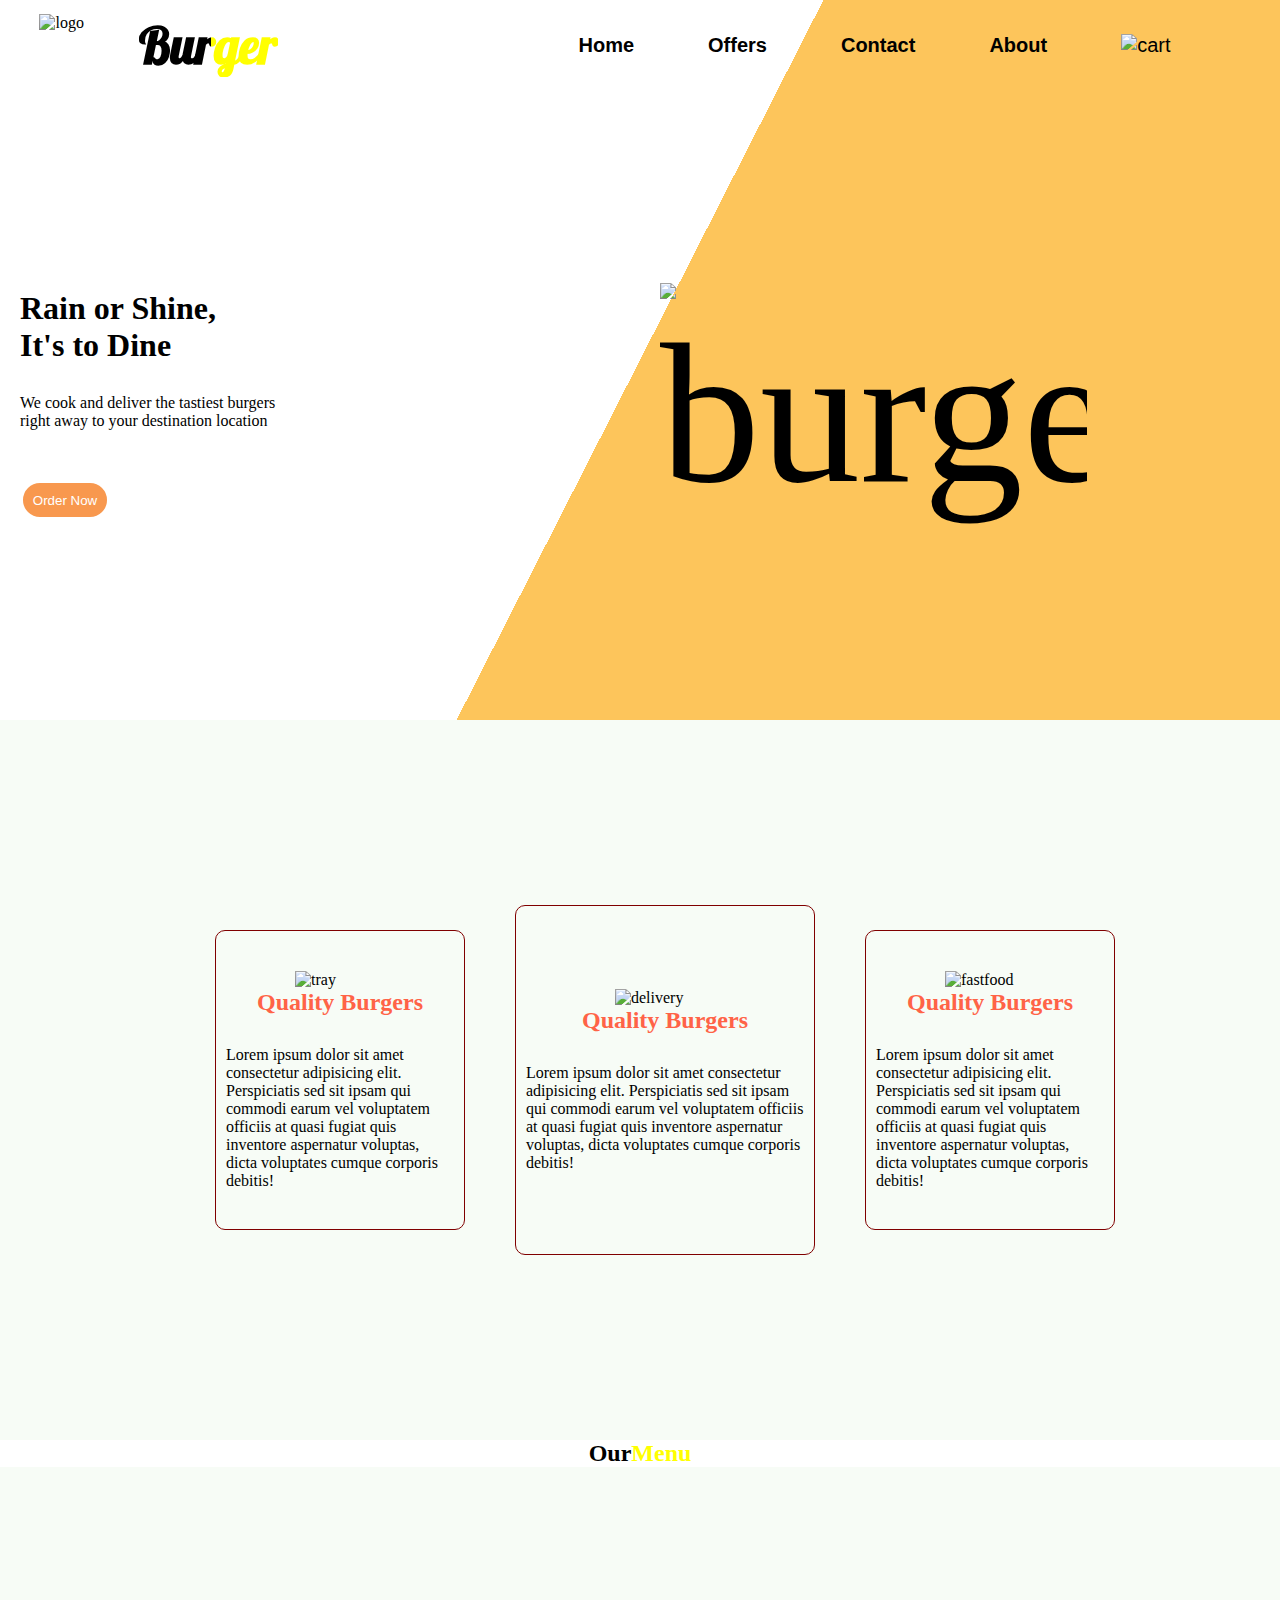
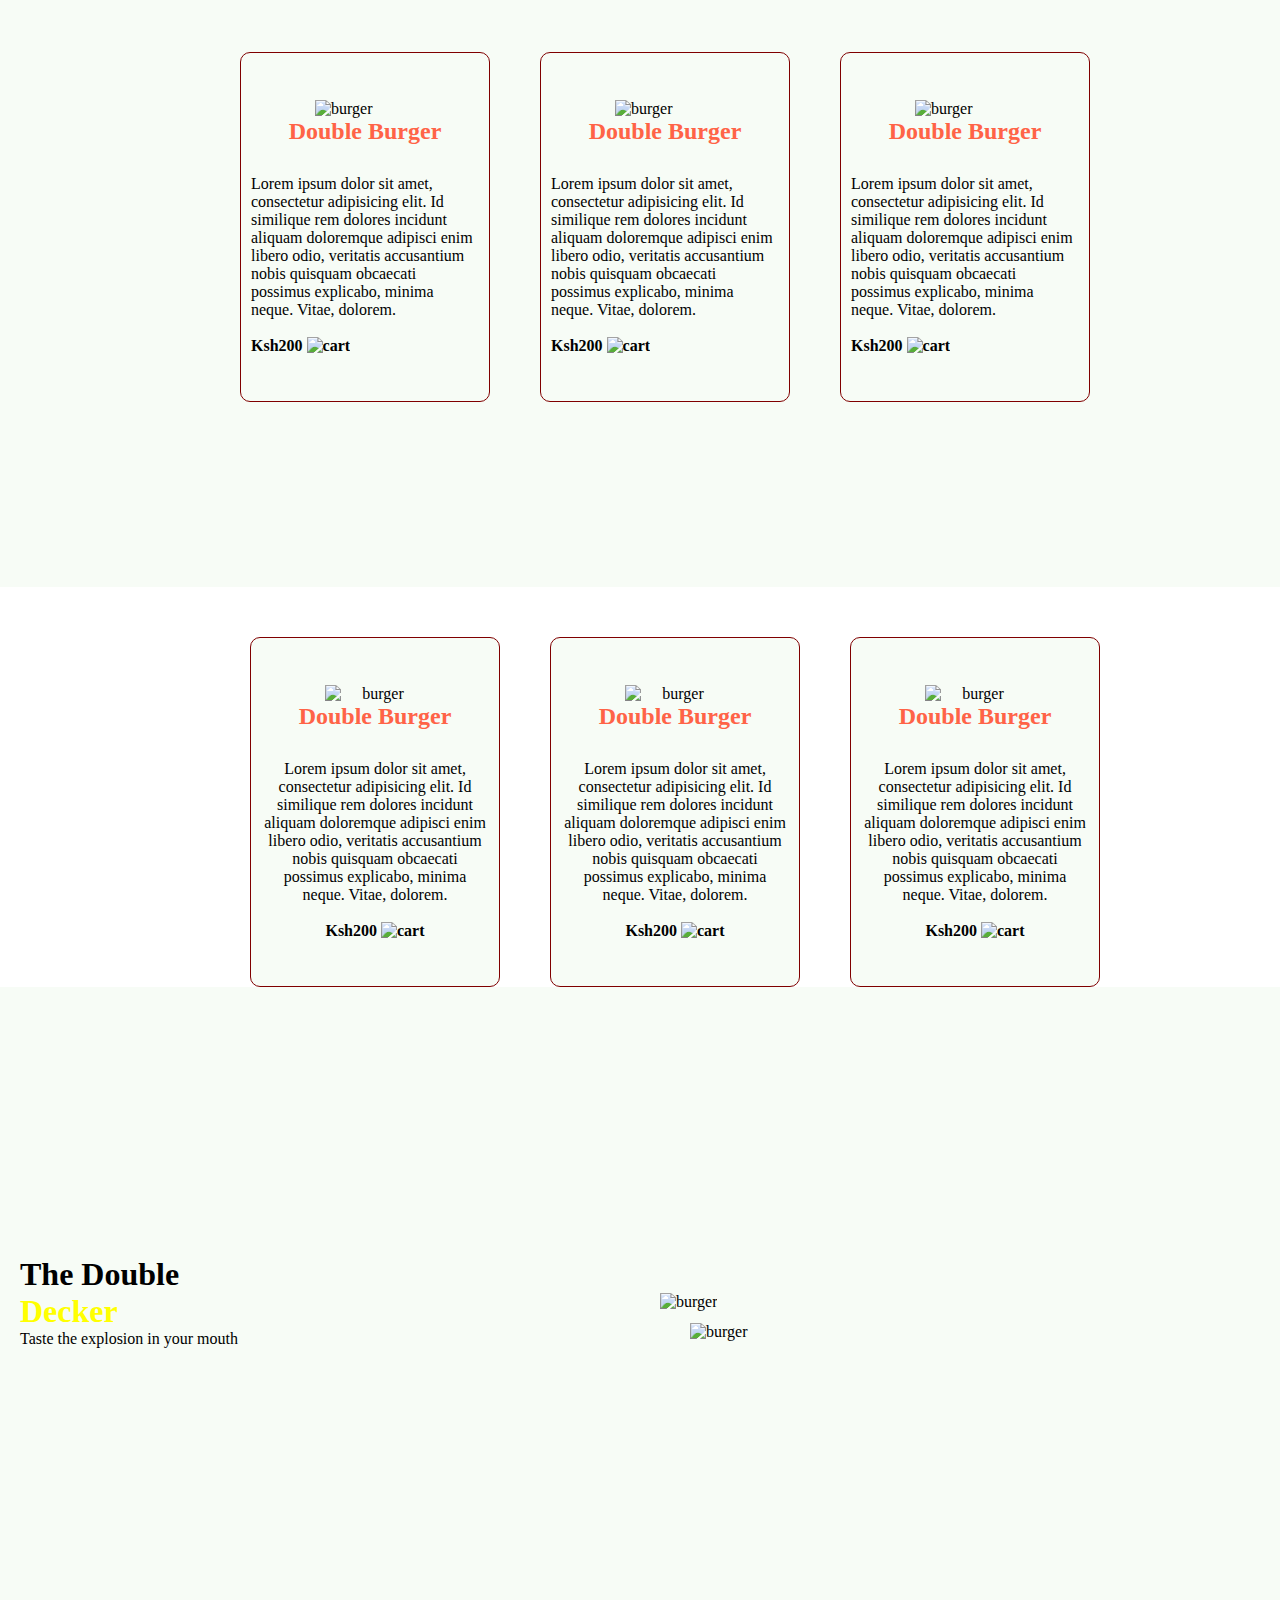
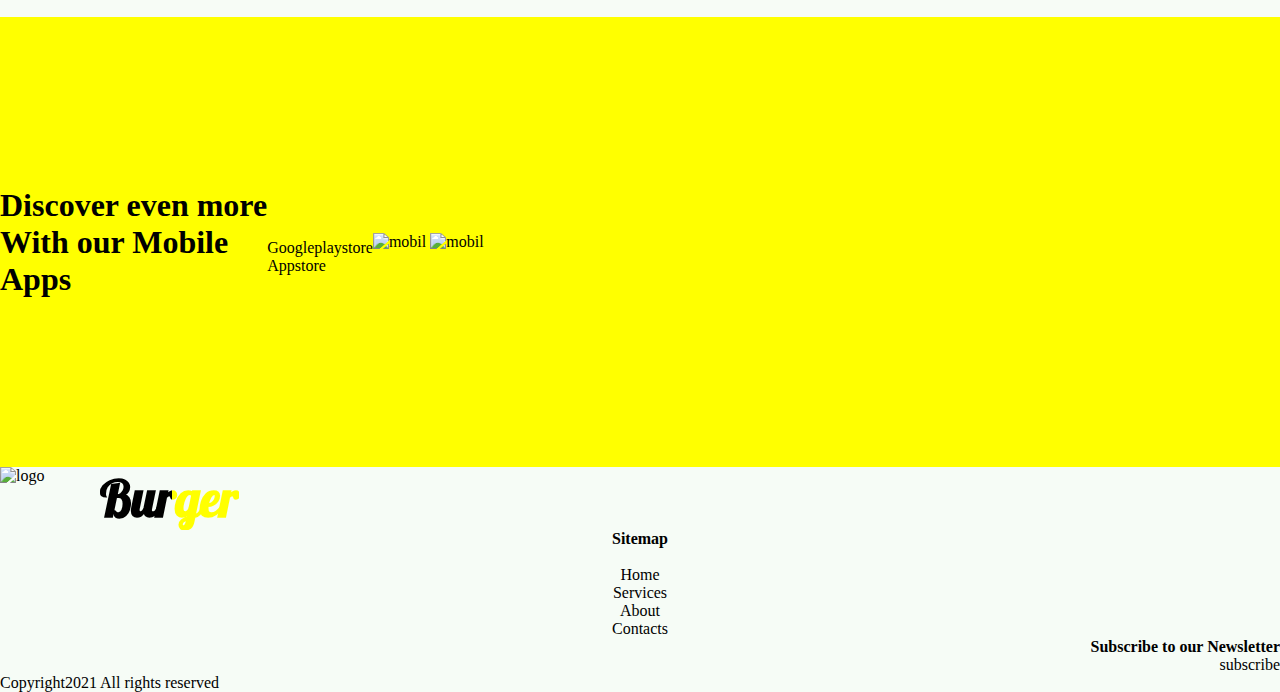
==== index.html @ e673d9b4 "rename entry html file" ====
<!DOCTYPE html>
<html>

<head>
    <title>Palace Burger</title>
    <link type="text/css" rel="stylesheet" href="restaurant.css">
    <link href='https://fonts.googleapis.com/css?family=Lobster' rel='stylesheet'>

</head>

<body>
    <div class="header">


        <div class="navbar">

            <div class="logo">
                <img src="/home/moringa/Documents/IP-week1-preprep/Images/logo.png" alt="logo" width="100px"
                    height="10%">
                    <div class="name"> 
                        <h2>Burger</h2>

                    </div>
            </div>




            <div id="anchortags">
                <ul class="tags">
                    <li><strong>Home</strong></li>
                    <li><strong>Offers</strong></li>
                    <li><strong>Contact</strong></li>
                    <li><strong>About</strong></li>
                    <li><img src="/home/moringa/Documents/IP-week1-preprep/Images/cart.png" alt="cart" width="20px">
                    </li>

                </ul>

            </div>

        </div>
        <div class="intro">
            <div class="info">
                <h1>Rain or Shine,<br>It's to Dine</h1>

                <span id="span">We cook and deliver the tastiest burgers<br>right away to your destination
                    location</span>
                <div class="button">
                    <button>Order Now</button>

                </div>

            </div>



            <div class="firstimage">
                <img src="/home/moringa/Documents/IP-week1-preprep/Images/[CITYPNG 1.png" alt="burger" width="200px">
            </div>
        </div>
    </div>
    <div class="offers">
        <div class="offercards">
            <img src="/home/moringa/Documents/IP-week1-preprep/Images/food-tray.png" alt="tray" width="90px">
            <h2>Quality Burgers</h2>
            <span>Lorem ipsum dolor sit amet consectetur adipisicing elit. Perspiciatis sed sit ipsam qui commodi earum
                vel voluptatem officiis at quasi fugiat quis inventore aspernatur voluptas, dicta voluptates cumque
                corporis debitis!</span>



        </div>
        <div class="centercards">
            <img src="/home/moringa/Documents/IP-week1-preprep/Images/delivery.png" alt="delivery" width="100px">
            <h2>Quality Burgers</h2>
            <span>Lorem ipsum dolor sit amet consectetur adipisicing elit. Perspiciatis sed sit ipsam qui commodi earum
                vel voluptatem officiis at quasi fugiat quis inventore aspernatur voluptas, dicta voluptates cumque
                corporis debitis!</span>



        </div>
        <div class="offercards">
            <img src="/home/moringa/Documents/IP-week1-preprep/Images/fast-food.png" alt="fastfood" width="90px">
            <h2>Quality Burgers</h2>
            <span>Lorem ipsum dolor sit amet consectetur adipisicing elit. Perspiciatis sed sit ipsam qui commodi earum
                vel voluptatem officiis at quasi fugiat quis inventore aspernatur voluptas, dicta voluptates cumque
                corporis debitis!</span>



        </div>
    </div>
    <div class="headingmenu">
        <h2>
            <div class="ul">
                <div class="our"><strong>Our</strong></div>
                <div class="menu">Menu</div>

            </div>
        </h2>
    </div>
    <div class="menus">


        <div class="ourmenu">
            <img src="/home/moringa/Documents/IP-week1-preprep/Images/SeekPng 1.png" alt="burger" width="100px">
            <h2>Double Burger</h2>
            <span>Lorem ipsum dolor sit amet, consectetur adipisicing elit. Id similique rem dolores incidunt aliquam
                doloremque adipisci enim libero odio, veritatis accusantium nobis quisquam obcaecati possimus explicabo,
                minima neque. Vitae, dolorem.<br><br><strong>Ksh200 <img
                        src="/home/moringa/Documents/IP-week1-preprep/Images/cart.png" alt="cart"
                        width="20px"></strong></span>


        </div>
        <div class="ourmenu">
            <img src="/home/moringa/Documents/IP-week1-preprep/Images/SeekPng 2.png" alt="burger" width="100px">
            <h2>Double Burger</h2>
            <span>Lorem ipsum dolor sit amet, consectetur adipisicing elit. Id similique rem dolores incidunt aliquam
                doloremque adipisci enim libero odio, veritatis accusantium nobis quisquam obcaecati possimus explicabo,
                minima neque. Vitae, dolorem.<br><br><strong>Ksh200 <img
                        src="/home/moringa/Documents/IP-week1-preprep/Images/cart.png" alt="cart"
                        width="20px"></strong></span>

        </div>
        <div class="ourmenu">
            <img src="/home/moringa/Documents/IP-week1-preprep/Images/SeekPng 3.png" alt="burger" width="100px">
            <h2>Double Burger</h2>
            <span>Lorem ipsum dolor sit amet, consectetur adipisicing elit. Id similique rem dolores incidunt aliquam
                doloremque adipisci enim libero odio, veritatis accusantium nobis quisquam obcaecati possimus explicabo,
                minima neque. Vitae, dolorem.<br><br><strong>Ksh200 <img
                        src="/home/moringa/Documents/IP-week1-preprep/Images/cart.png" alt="cart"
                        width="20px"></strong></span>

        </div>

    </div>
    <div class="menu2">
        <div class="ourmenu">
            <img src="/home/moringa/Documents/IP-week1-preprep/Images/SeekPng 4.png" alt="burger" width="100px">
            <h2>Double Burger</h2>
            <span>Lorem ipsum dolor sit amet, consectetur adipisicing elit. Id similique rem dolores incidunt aliquam
                doloremque adipisci enim libero odio, veritatis accusantium nobis quisquam obcaecati possimus explicabo,
                minima neque. Vitae, dolorem.<br><br><strong>Ksh200 <img
                        src="/home/moringa/Documents/IP-week1-preprep/Images/cart.png" alt="cart"
                        width="20px"></strong></span>

        </div>
        <div class="ourmenu">
            <img src="/home/moringa/Documents/IP-week1-preprep/Images/SeekPng 5.png" alt="burger" width="100px">
            <h2>Double Burger</h2>
            <span>Lorem ipsum dolor sit amet, consectetur adipisicing elit. Id similique rem dolores incidunt aliquam
                doloremque adipisci enim libero odio, veritatis accusantium nobis quisquam obcaecati possimus explicabo,
                minima neque. Vitae, dolorem.<br><br><strong>Ksh200 <img
                        src="/home/moringa/Documents/IP-week1-preprep/Images/cart.png" alt="cart"
                        width="20px"></strong></span>

        </div>
        <div class="ourmenu">
            <img src="/home/moringa/Documents/IP-week1-preprep/Images/SeekPng 6.png" alt="burger" width="100px">
            <h2>Double Burger</h2>
            <span>Lorem ipsum dolor sit amet, consectetur adipisicing elit. Id similique rem dolores incidunt aliquam
                doloremque adipisci enim libero odio, veritatis accusantium nobis quisquam obcaecati possimus explicabo,
                minima neque. Vitae, dolorem.<br><br><strong>Ksh200 <img
                        src="/home/moringa/Documents/IP-week1-preprep/Images/cart.png" alt="cart"
                        width="20px"></strong></span>

        </div>
    </div>
    <div class="carrosel">
        <div class="doubledecker">
            <h1>
                <div class="uldecker">
                    <div class="our"><strong>The Double</strong><br></div>
                    <div class="menu">Decker</div>



                </div>
            </h1>
            <p>Taste the explosion in your mouth</p>
        </div>



        <div class="decker">
            <img class="decker1" src="/home/moringa/Documents/IP-week1-preprep/Images/double-check2.png" alt="burger"
                width="400px">
            <img class="decker2" src="/home/moringa/Documents/IP-week1-preprep/Images/double-check2.png" alt="burger"
                width="200px">
        </div>
    </div>
    <div class="mobileapps">
        <div class="discover">
            <h1>Discover even more<br>With our Mobile<br>Apps</h1>

            <span id="span">Googleplaystore<br>Appstore</span>
            <div class="mobile">
                <img src="/home/moringa/Documents/IP-week1-preprep/Images/mobile1.png" alt="mobil" width="130px">
                <img src="/home/moringa/Documents/IP-week1-preprep/Images/mobile2.png" alt="mobil" width="130px">
            </div>

        </div>

    </div>
    <div class="footer">
        <div class="logo">
            <img src="/home/moringa/Documents/IP-week1-preprep/Images/logo.png" alt="logo" width="100px" height="10%">
            <div class="name">
                <h2>Burger</h2>
            </div>
        </div>
        <div class="sitemap">
            <p><strong>Sitemap</strong></p><br>
            <p>Home</p>
            <p>Services</p>
            <p>About</p>
            <P>Contacts</P>
        </div>
        <div class="subscribe">

            <p><strong>Subscribe to our Newsletter</strong></p>
            <btn>subscribe</btn>


        </div>
        <div class="allrights">
            <p>Copyright2021 All rights reserved</p>
        </div>
    </div>
</body>








</body>

</html>
---- restaurant.css ----
*{
    box-sizing: border-box;
    padding: 0pt;
    margin: 0pt;
}
.header{
    background: linear-gradient(117deg,white 0% 50%,#FDC55B 50% 100%);
    max-width: 1600px ;
    max-height: 100%;
}
.navbar{
    height: 10vh;
    display: flex;
    align-items: center;
    justify-content: center;
    flex-direction: row;5, 123, 0)
    
    

    
}
.firstimage img{
    max-width: 80%;
    font-size: 200px;
}



    

    

li{
    display: inline;
    border: black;
    padding-right: 70px;
    padding-top: 0px;
    font-size: 20px;
    font-family: sans-serif;

}
.tags{
    padding-left: 300px;
}

.logo{
    
    display: flex;
   
 
}
.name h2{ 
    font-size: 50px;
    font-family: 'lobster';
    background-image: linear-gradient(90deg,black 0% 52%,yellow 52% 100%);
    -webkit-background-clip: text;
    -webkit-text-fill-color: transparent;

}
span{
   
    margin-top: 30px;
}
button{
    width: 90px;
    height: 40px;
    border-radius: 30px;
    color: white;
    background-color: #F8984E;
    border: solid white;
    margin-top: 50px;
    
}

.intro{
    display: flex;
    align-items: center;
    
    
    flex-direction: row;
    width: 100%;
    height: 70vh;
}
.info{
    width: 50%;
    margin-left: 20px;
    display: flex;
    flex-direction: column;
    
}
.offers{
    width: 100%;
    height: 80vh;
    display: flex;
    align-items: center;
    justify-content: center;
    background-color: #F7FCF6;
}
.offercards{
    display: flex;
    align-items: center;
    flex-direction: column;
    justify-content: center;
    padding: 10px;
    border-radius: 10px;
    width: 250px;
    height: 300px;
    border: solid 1px maroon;
    margin-left: 50px;
    background-color: #F7FCF6;
}
.centercards{
    display: flex;
    align-items: center;
    flex-direction: column;
    justify-content: center;
    padding: 10px;
    border-radius: 10px;
    width: 300px;
    height: 350px;
    border: solid 1px maroon;
    margin-left: 50px;
    background-color: #F7FCF6;
}
.headingmenu{
    display: flex;
    text-align: center;
    justify-content: center;
    color: maroon;
}
.ul{
    display: flex;
    word-spacing: 0;
}
.uldecker{
    display: block;
}
.our{
    color: black;
}
.menu{
    color: yellow;

}
.menus{
    width: 100%;
    height: 80vh;
    display: flex;
    align-items: center;
    justify-content: center;
    background-color: #F7FCF6;
}

.ourmenu{
    display: flex;
    align-items: center;
    flex-direction: column;
    justify-content: center;
    padding: 10px;
    border-radius: 10px;
    width: 250px;
    height: 350px;
    border: solid 1px maroon;
    margin-left: 50px;
    background-color: #F7FCF6;
}
h2{
    color: tomato;
}
.menu2{
    margin-left: 20px;
    margin-top: 50px;
    display: flex;
    text-align: center;
    justify-content: center;
    
}
.carrosel{
    display: flex;
    align-items: center;
   background-color: #F7FCF6;
    flex-direction: row;
    width: 100%;
    height: 70vh;

}
.doubledecker{
    width: 50%;
    margin-left: 20px;
    display: flex;
    flex-direction: column;
    

}
.decker {
    position: relative;
    top: 0;
    left: 0;
  }
  .decker1 {
    width: 400px;  
    height: 300px;
    position: relative;
    top: 0;
    left: 0;
  
  }
  .decker2 {
    width: 400px;  
    height: 300px;
    position: absolute;
    top: 30px;
    left: 30px;
    
  }
  .discover{
      background-color: yellow;
      display: flex;
      align-items: center;
     
      flex-direction: row;
      width: 100%;
      height: 50vh;
  
  }
  .footer{
      background-color: #F6FCF6;
  }
.sitemap{
    text-align: center;
    
    
}
.subscribe{
    text-align: right;

}
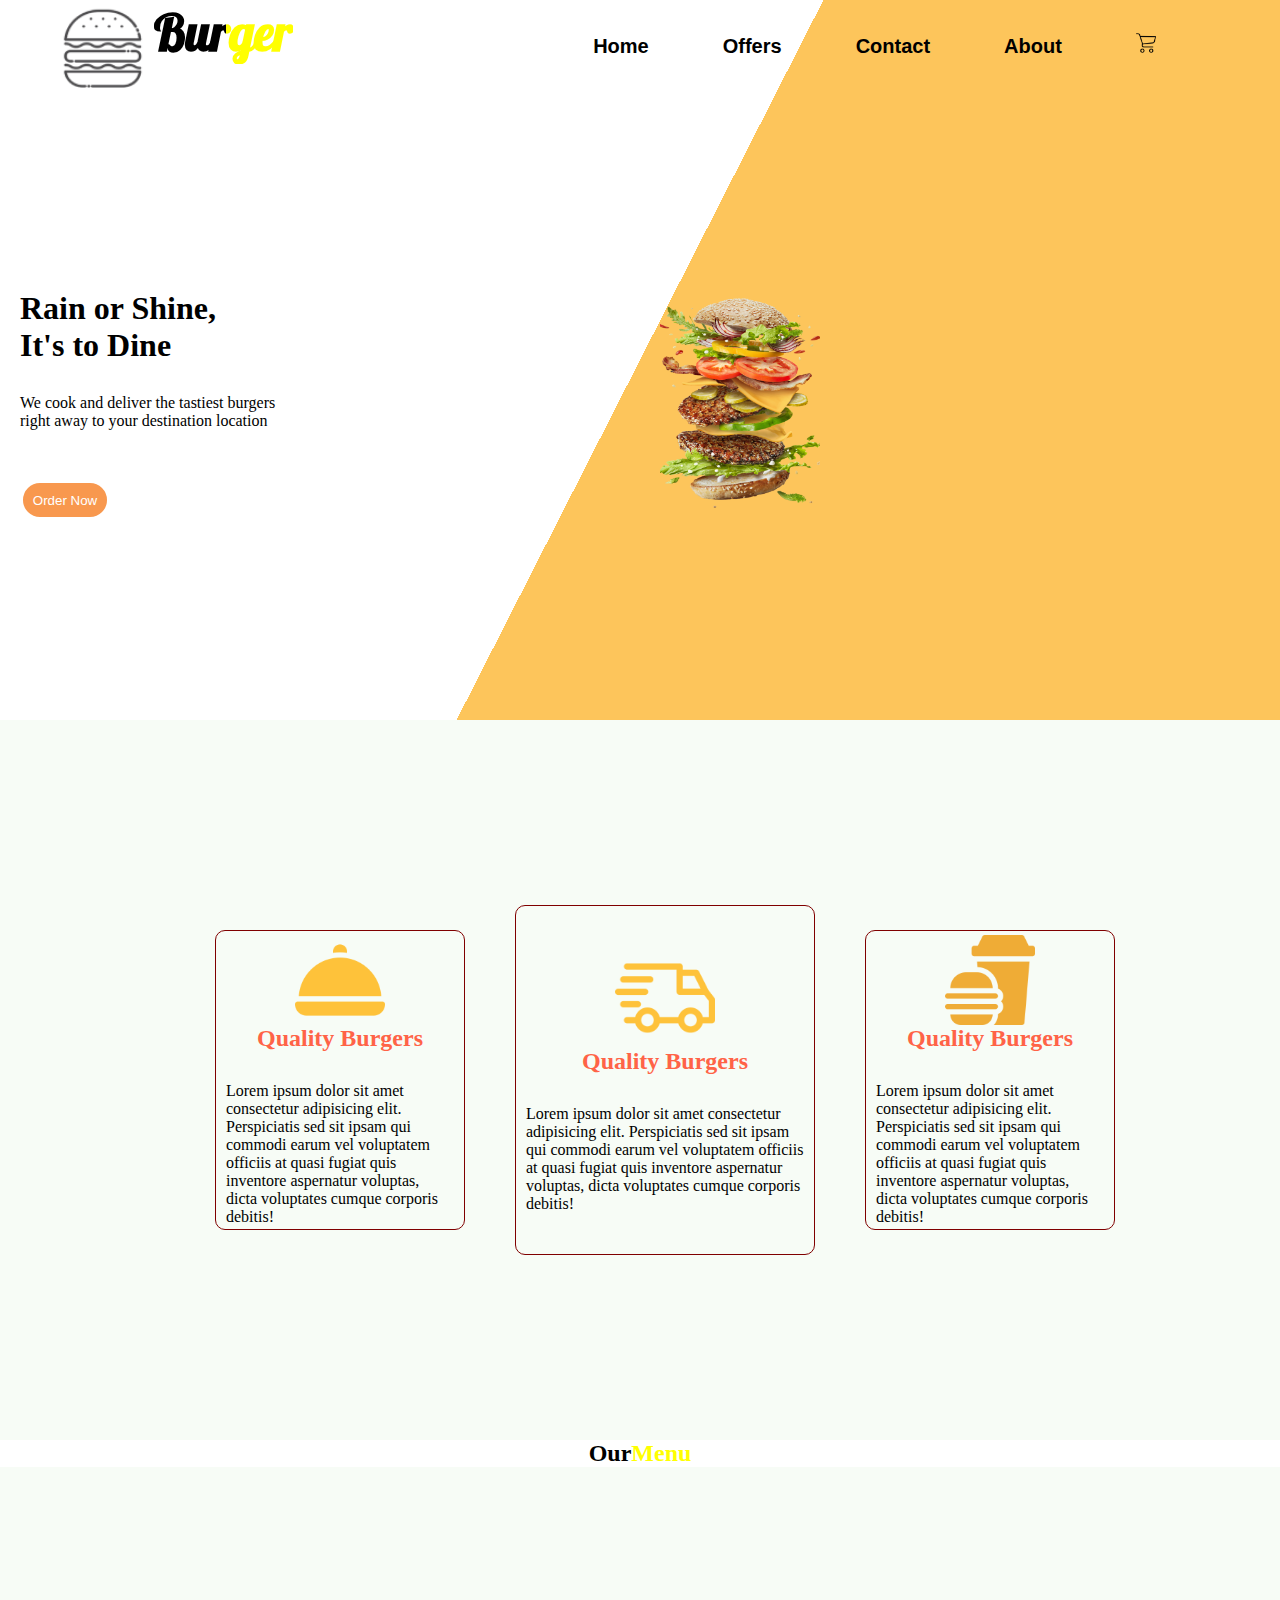
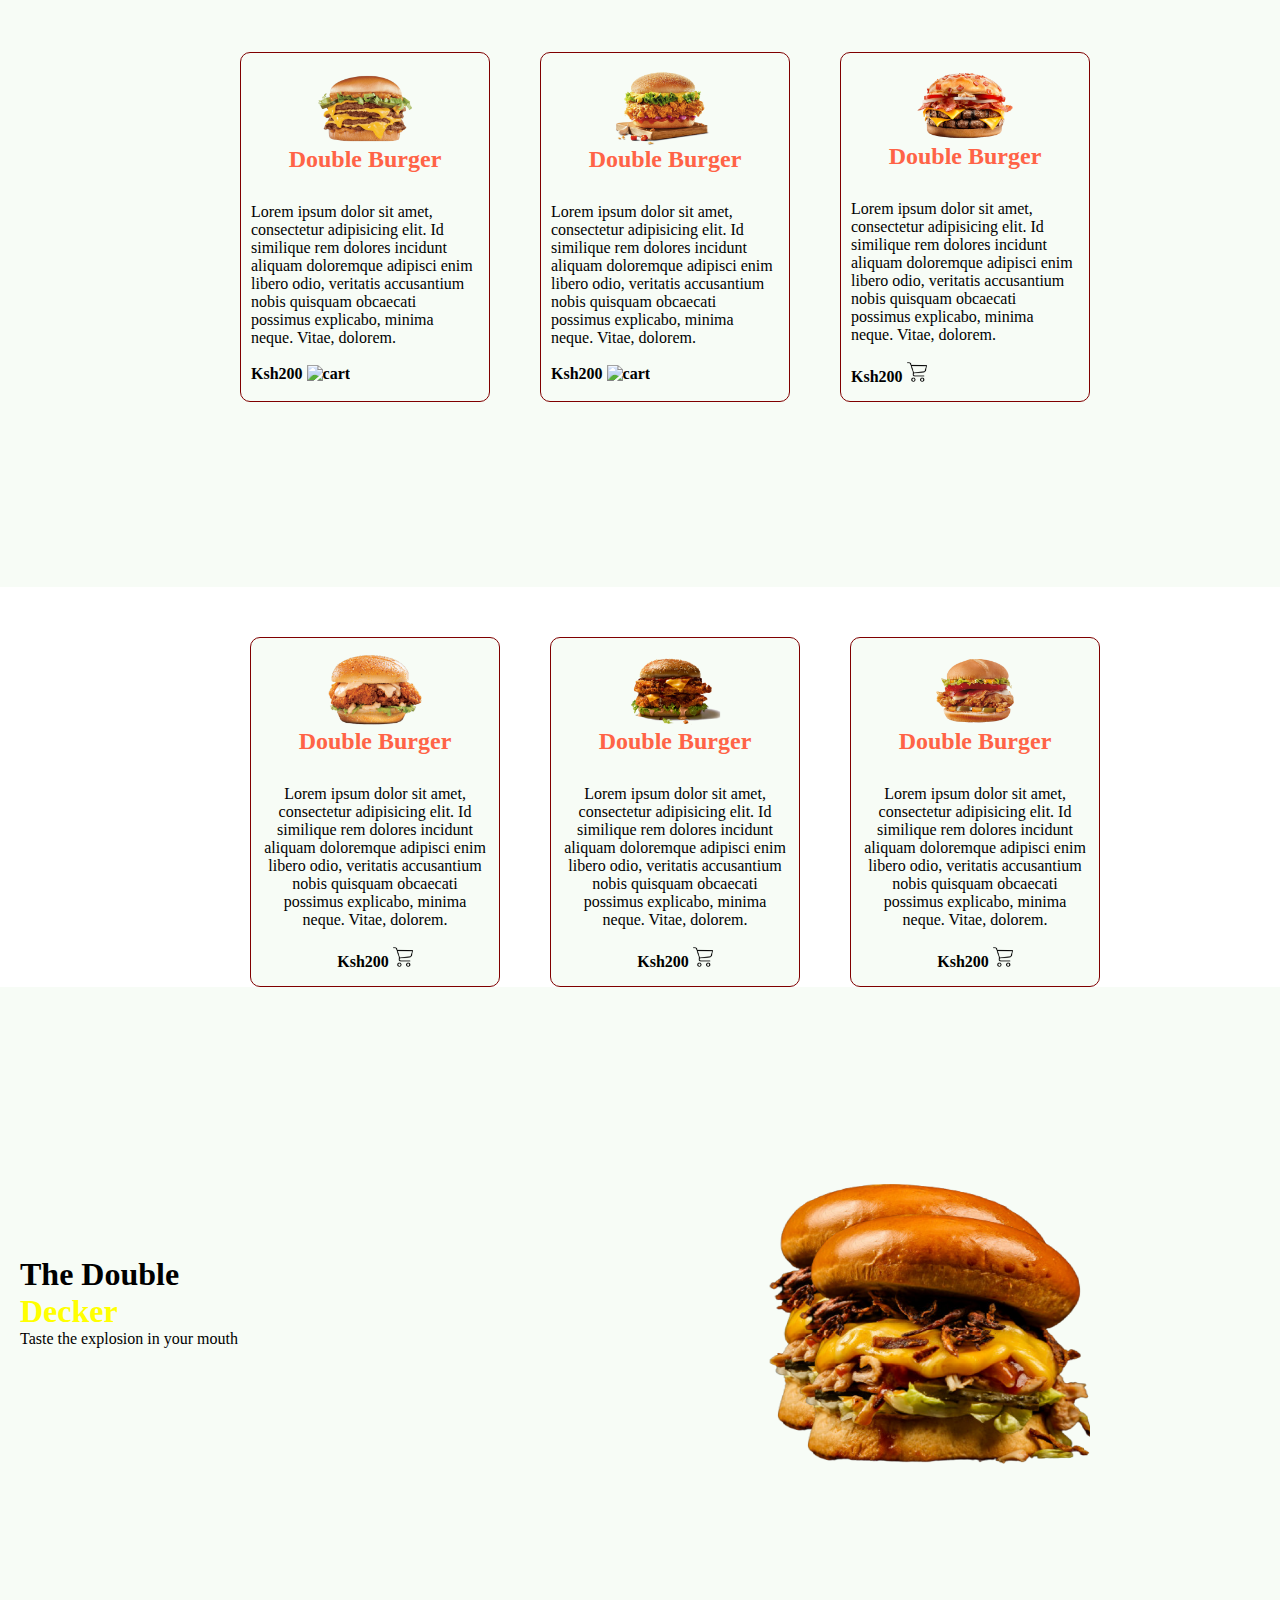
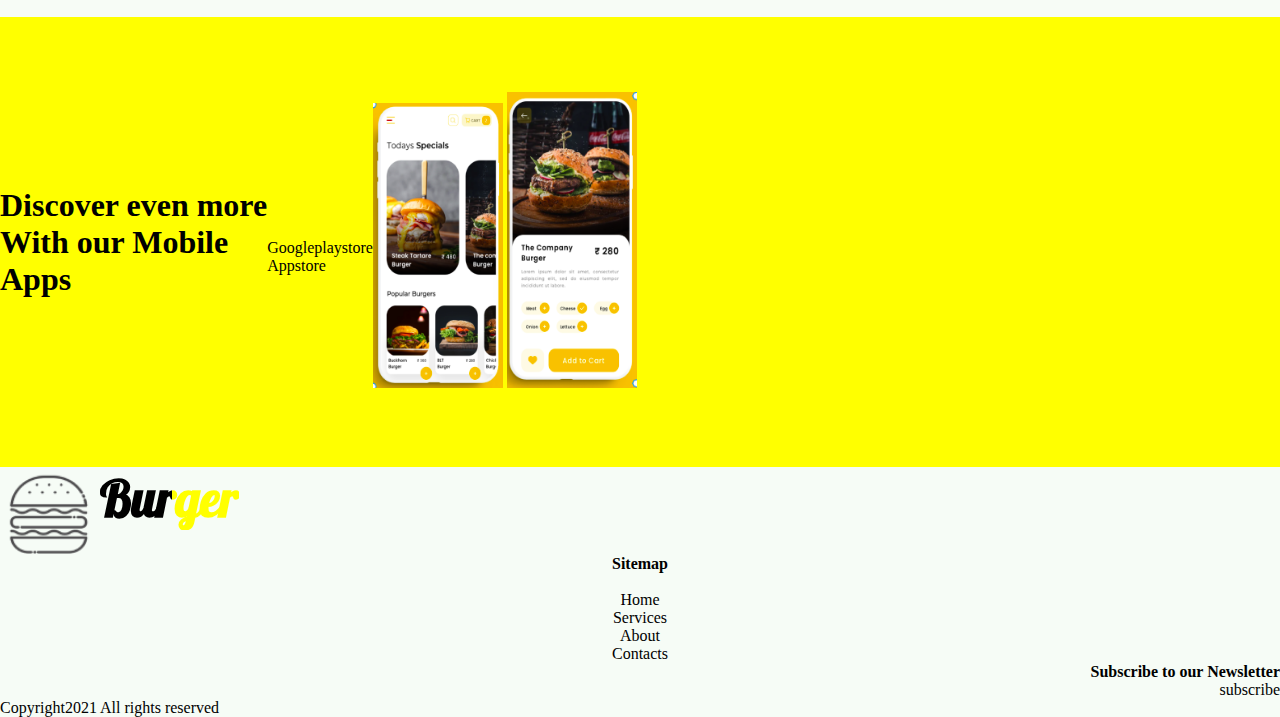
==== commit 7b31a0f0: "update index.html style" ====
--- a/index.html
+++ b/index.html
@@ -15,12 +15,11 @@
         <div class="navbar">
 
             <div class="logo">
-                <img src="/home/moringa/Documents/IP-week1-preprep/Images/logo.png" alt="logo" width="100px"
-                    height="10%">
-                    <div class="name"> 
-                        <h2>Burger</h2>
-
-                    </div>
+                <img src="./Images/logo.png" alt="logo" width="100px" height="10%">
+                <div class="name">
+                    <h2>Burger</h2>
+
+                </div>
             </div>
 
 
@@ -32,7 +31,7 @@
                     <li><strong>Offers</strong></li>
                     <li><strong>Contact</strong></li>
                     <li><strong>About</strong></li>
-                    <li><img src="/home/moringa/Documents/IP-week1-preprep/Images/cart.png" alt="cart" width="20px">
+                    <li><img src="./Images/cart.png" alt="cart" width="20px">
                     </li>
 
                 </ul>
@@ -56,13 +55,13 @@
 
 
             <div class="firstimage">
-                <img src="/home/moringa/Documents/IP-week1-preprep/Images/[CITYPNG 1.png" alt="burger" width="200px">
+                <img src="./Images/[CITYPNG 1.png" alt="burger" width="200px">
             </div>
         </div>
     </div>
     <div class="offers">
         <div class="offercards">
-            <img src="/home/moringa/Documents/IP-week1-preprep/Images/food-tray.png" alt="tray" width="90px">
+            <img src="./Images/food-tray.png" alt="tray" width="90px">
             <h2>Quality Burgers</h2>
             <span>Lorem ipsum dolor sit amet consectetur adipisicing elit. Perspiciatis sed sit ipsam qui commodi earum
                 vel voluptatem officiis at quasi fugiat quis inventore aspernatur voluptas, dicta voluptates cumque
@@ -72,7 +71,7 @@
 
         </div>
         <div class="centercards">
-            <img src="/home/moringa/Documents/IP-week1-preprep/Images/delivery.png" alt="delivery" width="100px">
+            <img src="./Images/delivery.png" alt="delivery" width="100px">
             <h2>Quality Burgers</h2>
             <span>Lorem ipsum dolor sit amet consectetur adipisicing elit. Perspiciatis sed sit ipsam qui commodi earum
                 vel voluptatem officiis at quasi fugiat quis inventore aspernatur voluptas, dicta voluptates cumque
@@ -82,7 +81,7 @@
 
         </div>
         <div class="offercards">
-            <img src="/home/moringa/Documents/IP-week1-preprep/Images/fast-food.png" alt="fastfood" width="90px">
+            <img src="./Images/fast-food.png" alt="fastfood" width="90px">
             <h2>Quality Burgers</h2>
             <span>Lorem ipsum dolor sit amet consectetur adipisicing elit. Perspiciatis sed sit ipsam qui commodi earum
                 vel voluptatem officiis at quasi fugiat quis inventore aspernatur voluptas, dicta voluptates cumque
@@ -105,7 +104,7 @@
 
 
         <div class="ourmenu">
-            <img src="/home/moringa/Documents/IP-week1-preprep/Images/SeekPng 1.png" alt="burger" width="100px">
+            <img src="./Images/SeekPng 1.png" alt="burger" width="100px">
             <h2>Double Burger</h2>
             <span>Lorem ipsum dolor sit amet, consectetur adipisicing elit. Id similique rem dolores incidunt aliquam
                 doloremque adipisci enim libero odio, veritatis accusantium nobis quisquam obcaecati possimus explicabo,
@@ -116,7 +115,7 @@
 
         </div>
         <div class="ourmenu">
-            <img src="/home/moringa/Documents/IP-week1-preprep/Images/SeekPng 2.png" alt="burger" width="100px">
+            <img src="./Images/SeekPng 2.png" alt="burger" width="100px">
             <h2>Double Burger</h2>
             <span>Lorem ipsum dolor sit amet, consectetur adipisicing elit. Id similique rem dolores incidunt aliquam
                 doloremque adipisci enim libero odio, veritatis accusantium nobis quisquam obcaecati possimus explicabo,
@@ -126,12 +125,11 @@
 
         </div>
         <div class="ourmenu">
-            <img src="/home/moringa/Documents/IP-week1-preprep/Images/SeekPng 3.png" alt="burger" width="100px">
-            <h2>Double Burger</h2>
-            <span>Lorem ipsum dolor sit amet, consectetur adipisicing elit. Id similique rem dolores incidunt aliquam
-                doloremque adipisci enim libero odio, veritatis accusantium nobis quisquam obcaecati possimus explicabo,
-                minima neque. Vitae, dolorem.<br><br><strong>Ksh200 <img
-                        src="/home/moringa/Documents/IP-week1-preprep/Images/cart.png" alt="cart"
+            <img src="./Images/SeekPng 3.png" alt="burger" width="100px">
+            <h2>Double Burger</h2>
+            <span>Lorem ipsum dolor sit amet, consectetur adipisicing elit. Id similique rem dolores incidunt aliquam
+                doloremque adipisci enim libero odio, veritatis accusantium nobis quisquam obcaecati possimus explicabo,
+                minima neque. Vitae, dolorem.<br><br><strong>Ksh200 <img src="./Images/cart.png" alt="cart"
                         width="20px"></strong></span>
 
         </div>
@@ -139,33 +137,30 @@
     </div>
     <div class="menu2">
         <div class="ourmenu">
-            <img src="/home/moringa/Documents/IP-week1-preprep/Images/SeekPng 4.png" alt="burger" width="100px">
-            <h2>Double Burger</h2>
-            <span>Lorem ipsum dolor sit amet, consectetur adipisicing elit. Id similique rem dolores incidunt aliquam
-                doloremque adipisci enim libero odio, veritatis accusantium nobis quisquam obcaecati possimus explicabo,
-                minima neque. Vitae, dolorem.<br><br><strong>Ksh200 <img
-                        src="/home/moringa/Documents/IP-week1-preprep/Images/cart.png" alt="cart"
-                        width="20px"></strong></span>
-
-        </div>
-        <div class="ourmenu">
-            <img src="/home/moringa/Documents/IP-week1-preprep/Images/SeekPng 5.png" alt="burger" width="100px">
-            <h2>Double Burger</h2>
-            <span>Lorem ipsum dolor sit amet, consectetur adipisicing elit. Id similique rem dolores incidunt aliquam
-                doloremque adipisci enim libero odio, veritatis accusantium nobis quisquam obcaecati possimus explicabo,
-                minima neque. Vitae, dolorem.<br><br><strong>Ksh200 <img
-                        src="/home/moringa/Documents/IP-week1-preprep/Images/cart.png" alt="cart"
-                        width="20px"></strong></span>
-
-        </div>
-        <div class="ourmenu">
-            <img src="/home/moringa/Documents/IP-week1-preprep/Images/SeekPng 6.png" alt="burger" width="100px">
-            <h2>Double Burger</h2>
-            <span>Lorem ipsum dolor sit amet, consectetur adipisicing elit. Id similique rem dolores incidunt aliquam
-                doloremque adipisci enim libero odio, veritatis accusantium nobis quisquam obcaecati possimus explicabo,
-                minima neque. Vitae, dolorem.<br><br><strong>Ksh200 <img
-                        src="/home/moringa/Documents/IP-week1-preprep/Images/cart.png" alt="cart"
-                        width="20px"></strong></span>
+            <img src="./Images/SeekPng 4.png" alt="burger" width="100px">
+            <h2>Double Burger</h2>
+            <span>Lorem ipsum dolor sit amet, consectetur adipisicing elit. Id similique rem dolores incidunt aliquam
+                doloremque adipisci enim libero odio, veritatis accusantium nobis quisquam obcaecati possimus explicabo,
+                minima neque. Vitae, dolorem.<br><br><strong>Ksh200 <img src="./Images/cart.png" alt="cart"
+                        width="20px"></strong></span>
+
+        </div>
+        <div class="ourmenu">
+            <img src="./Images/SeekPng 5.png" alt="burger" width="100px">
+            <h2>Double Burger</h2>
+            <span>Lorem ipsum dolor sit amet, consectetur adipisicing elit. Id similique rem dolores incidunt aliquam
+                doloremque adipisci enim libero odio, veritatis accusantium nobis quisquam obcaecati possimus explicabo,
+                minima neque. Vitae, dolorem.<br><br><strong>Ksh200 <img src="./Images/cart.png" alt="cart"
+                        width="20px"></strong></span>
+
+        </div>
+        <div class="ourmenu">
+            <img src="./Images/SeekPng 6.png" alt="burger" width="100px">
+            <h2>Double Burger</h2>
+            <span >Lorem ipsum dolor sit amet, consectetur adipisicing elit. Id similique rem dolores incidunt aliquam
+                doloremque adipisci enim libero odio, veritatis accusantium nobis quisquam obcaecati possimus explicabo,
+                minima neque. Vitae, dolorem.<br><br><strong>Ksh200 <img src="./Images/cart.png" alt="cart" style="width: 20px;">
+            </strong></span>
 
         </div>
     </div>
@@ -186,10 +181,8 @@
 
 
         <div class="decker">
-            <img class="decker1" src="/home/moringa/Documents/IP-week1-preprep/Images/double-check2.png" alt="burger"
-                width="400px">
-            <img class="decker2" src="/home/moringa/Documents/IP-week1-preprep/Images/double-check2.png" alt="burger"
-                width="200px">
+            <img class="decker1" src="./Images/double-check2.png" alt="burger" width="400px">
+            <img class="decker2" src="/./Images/double-check2.png" alt="burger" width="200px">
         </div>
     </div>
     <div class="mobileapps">
@@ -198,8 +191,8 @@
 
             <span id="span">Googleplaystore<br>Appstore</span>
             <div class="mobile">
-                <img src="/home/moringa/Documents/IP-week1-preprep/Images/mobile1.png" alt="mobil" width="130px">
-                <img src="/home/moringa/Documents/IP-week1-preprep/Images/mobile2.png" alt="mobil" width="130px">
+                <img src="./Images/mobile1.png" alt="mobil" width="130px">
+                <img src="./Images/mobile2.png" alt="mobil" width="130px">
             </div>
 
         </div>
@@ -207,7 +200,7 @@
     </div>
     <div class="footer">
         <div class="logo">
-            <img src="/home/moringa/Documents/IP-week1-preprep/Images/logo.png" alt="logo" width="100px" height="10%">
+            <img src="./Images/logo.png" alt="logo" width="100px" height="10%">
             <div class="name">
                 <h2>Burger</h2>
             </div>
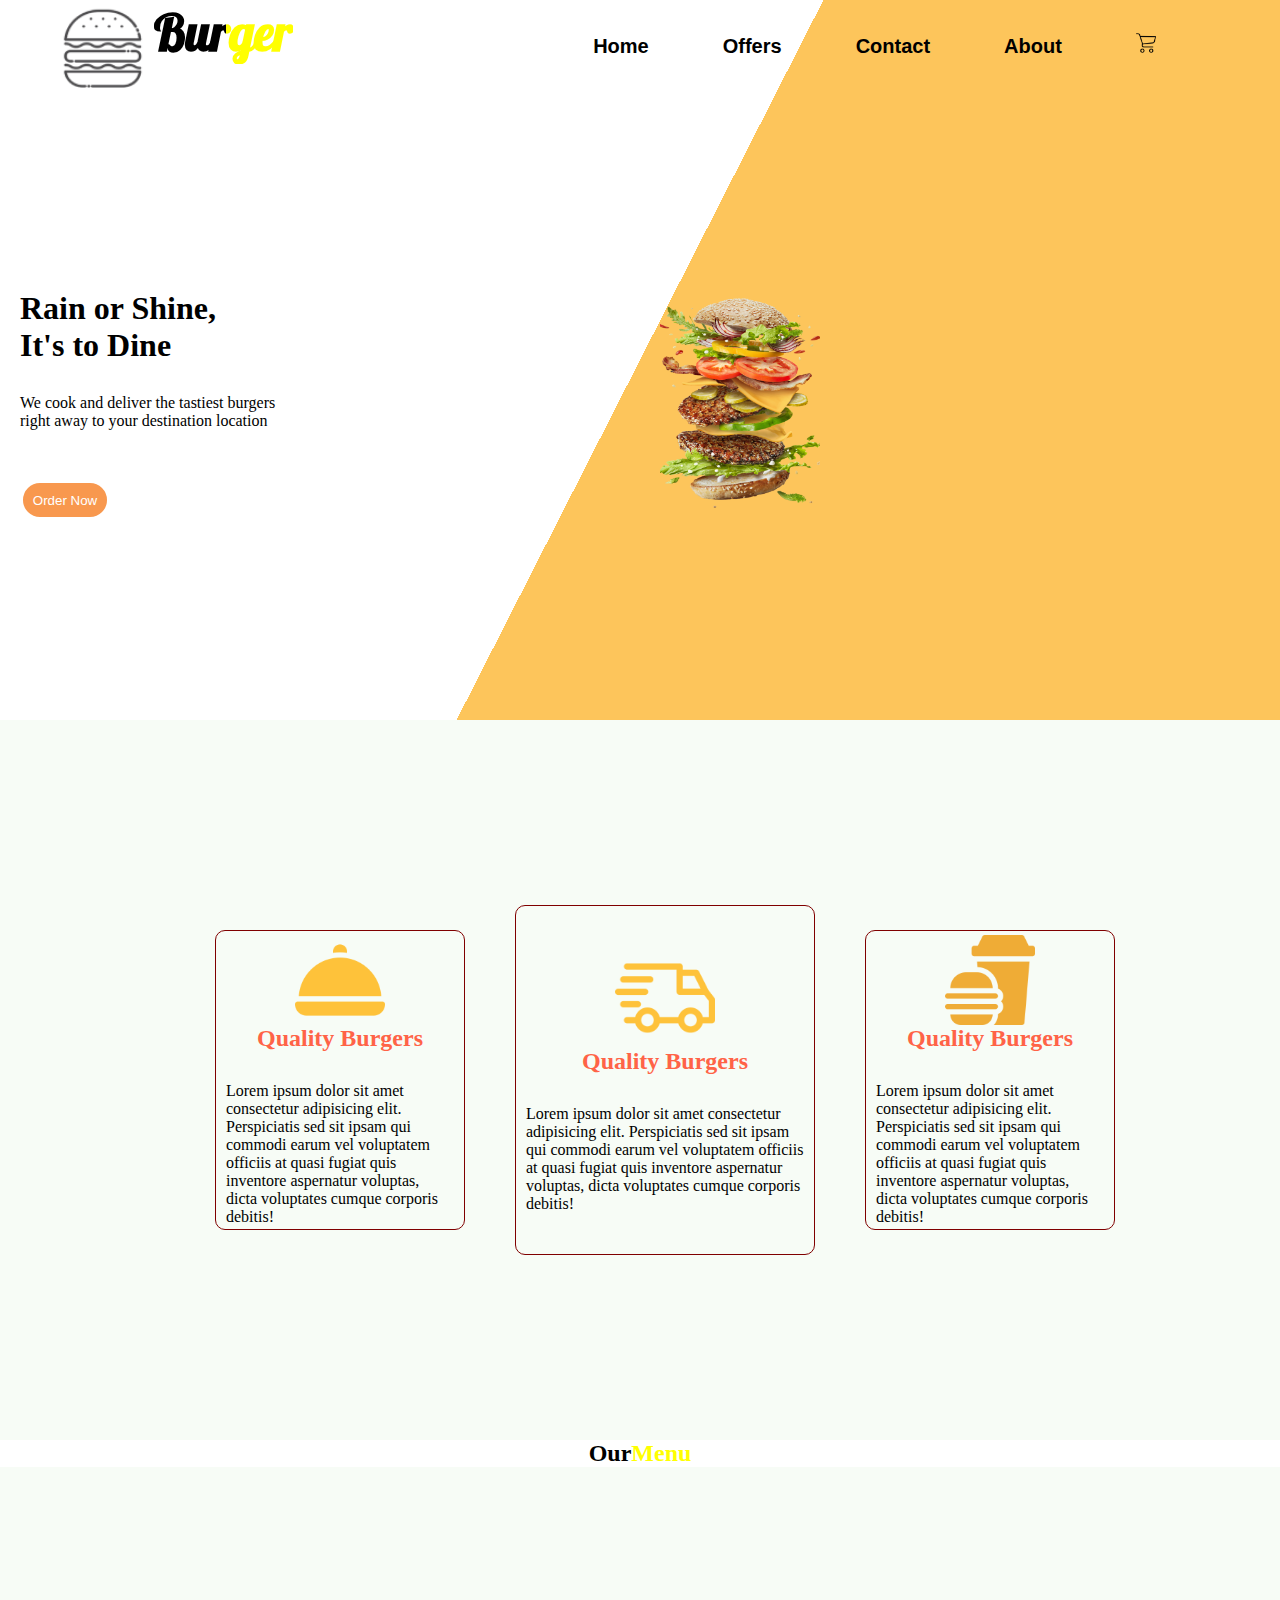
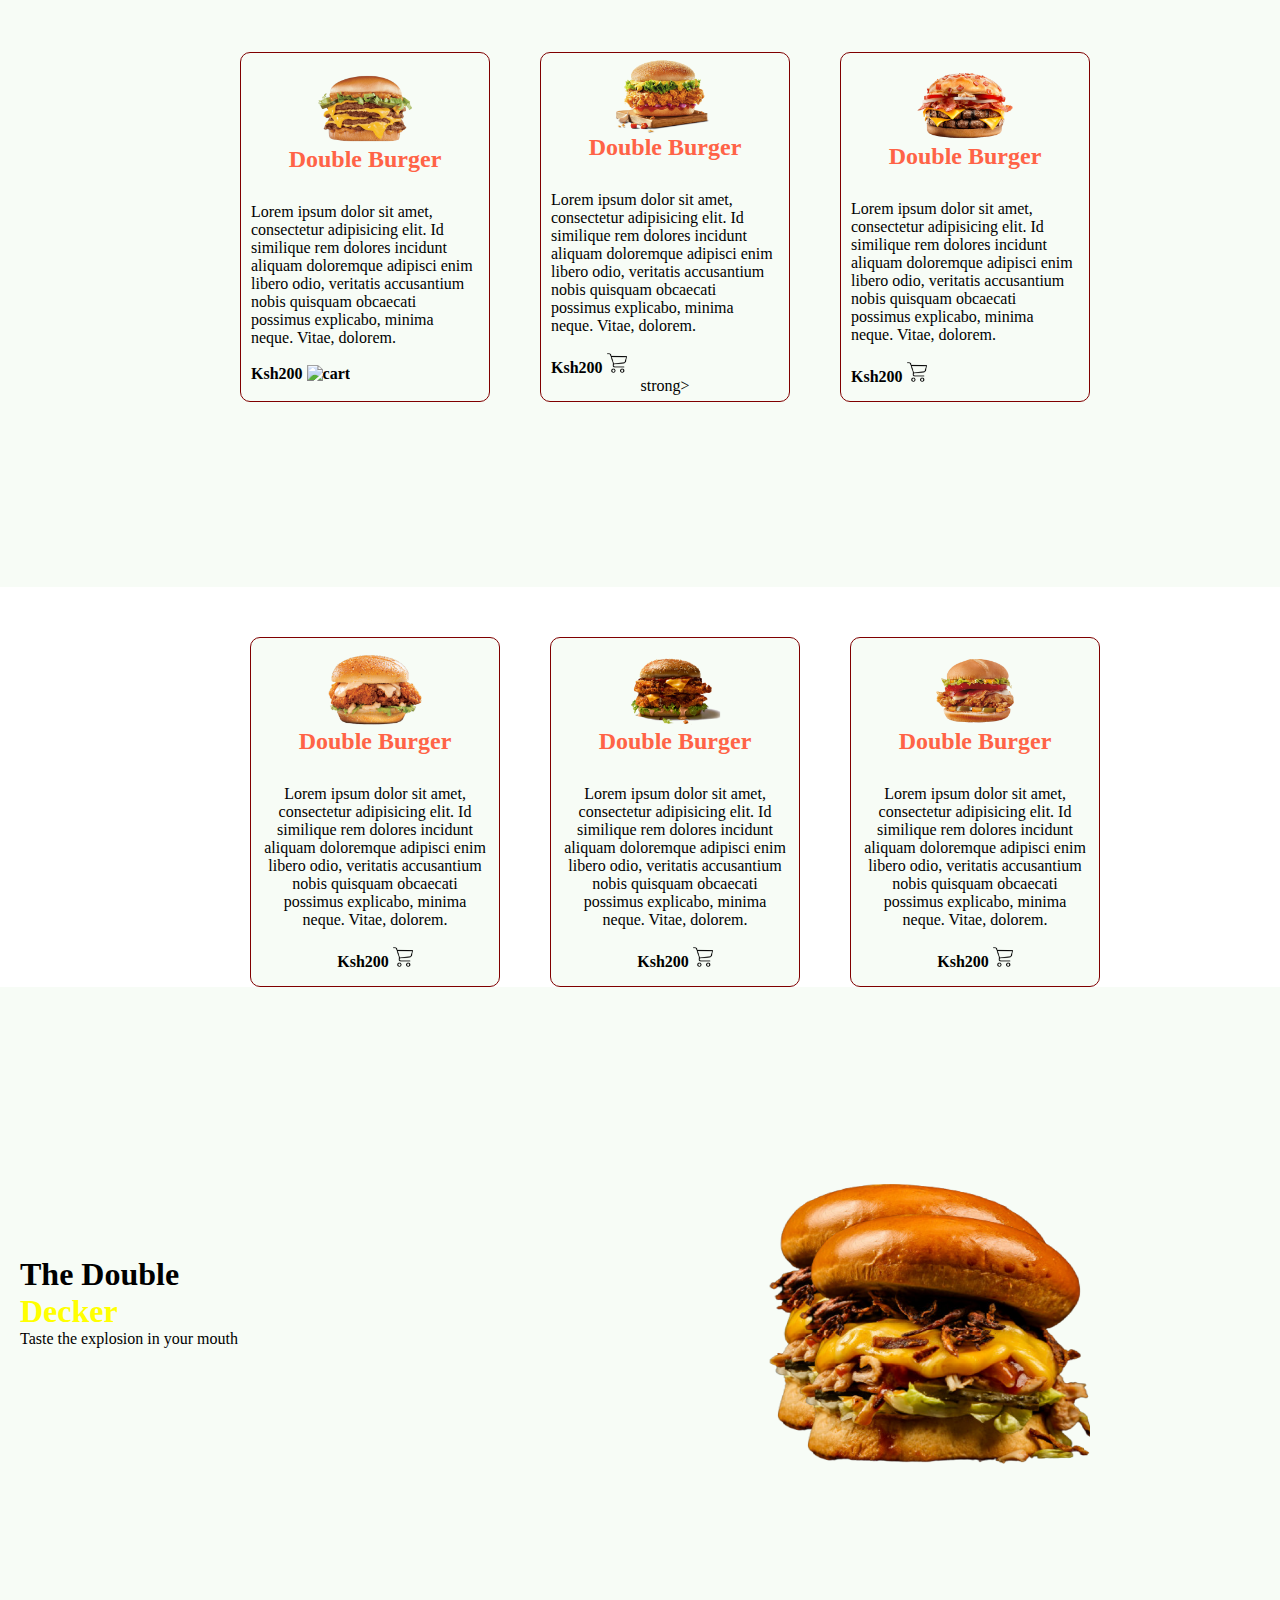
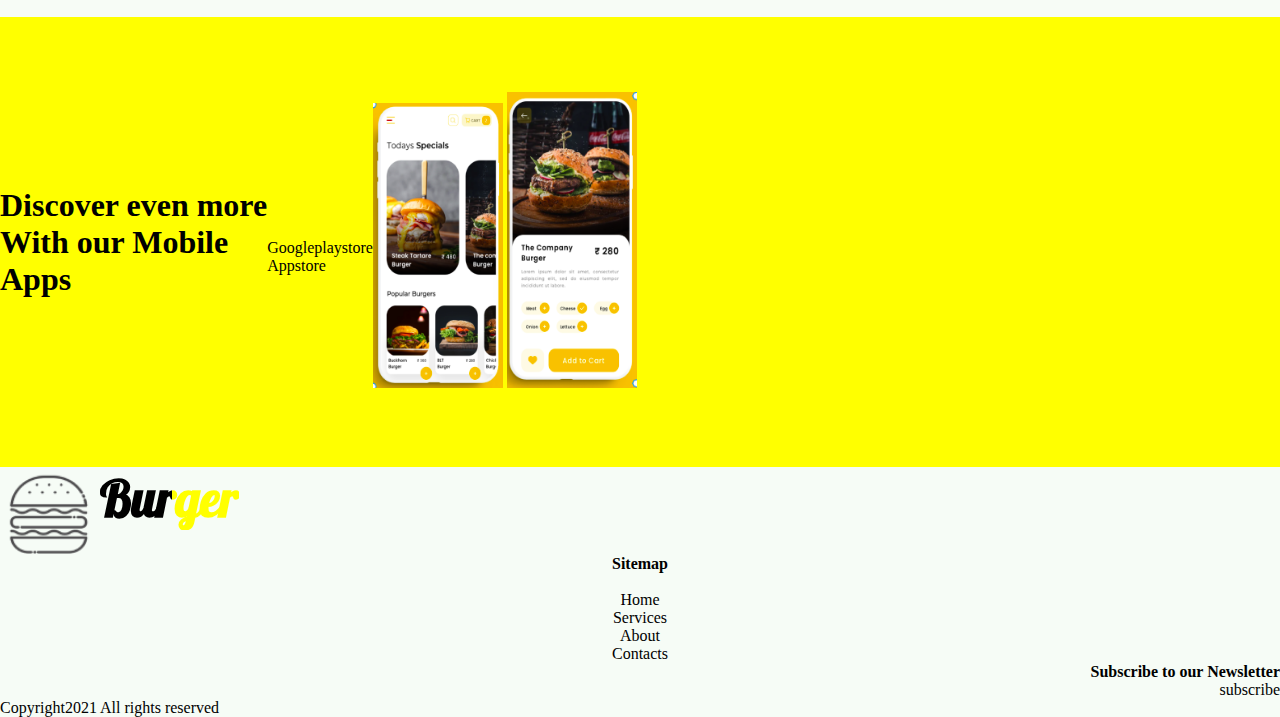
==== commit ec470e01: ""added style" ====
--- a/index.html
+++ b/index.html
@@ -108,9 +108,10 @@
             <h2>Double Burger</h2>
             <span>Lorem ipsum dolor sit amet, consectetur adipisicing elit. Id similique rem dolores incidunt aliquam
                 doloremque adipisci enim libero odio, veritatis accusantium nobis quisquam obcaecati possimus explicabo,
-                minima neque. Vitae, dolorem.<br><br><strong>Ksh200 <img
-                        src="/home/moringa/Documents/IP-week1-preprep/Images/cart.png" alt="cart"
-                        width="20px"></strong></span>
+                minima neque. Vitae, dolorem.<br><br><strong>Ksh200 
+                    <img src="/home/moringa/Documents/IP-week1-preprep/Images/cart.png" alt="cart"
+                    width="20px"></strong></span>
+                        
 
 
         </div>
@@ -119,9 +120,11 @@
             <h2>Double Burger</h2>
             <span>Lorem ipsum dolor sit amet, consectetur adipisicing elit. Id similique rem dolores incidunt aliquam
                 doloremque adipisci enim libero odio, veritatis accusantium nobis quisquam obcaecati possimus explicabo,
-                minima neque. Vitae, dolorem.<br><br><strong>Ksh200 <img
-                        src="/home/moringa/Documents/IP-week1-preprep/Images/cart.png" alt="cart"
-                        width="20px"></strong></span>
+                minima neque. Vitae, dolorem.<br><br><strong>Ksh200 
+                    <img src="./Images/cart.png" alt="cart"
+                    width="20px"></strong></span>
+                       strong></span>
+                       
 
         </div>
         <div class="ourmenu">
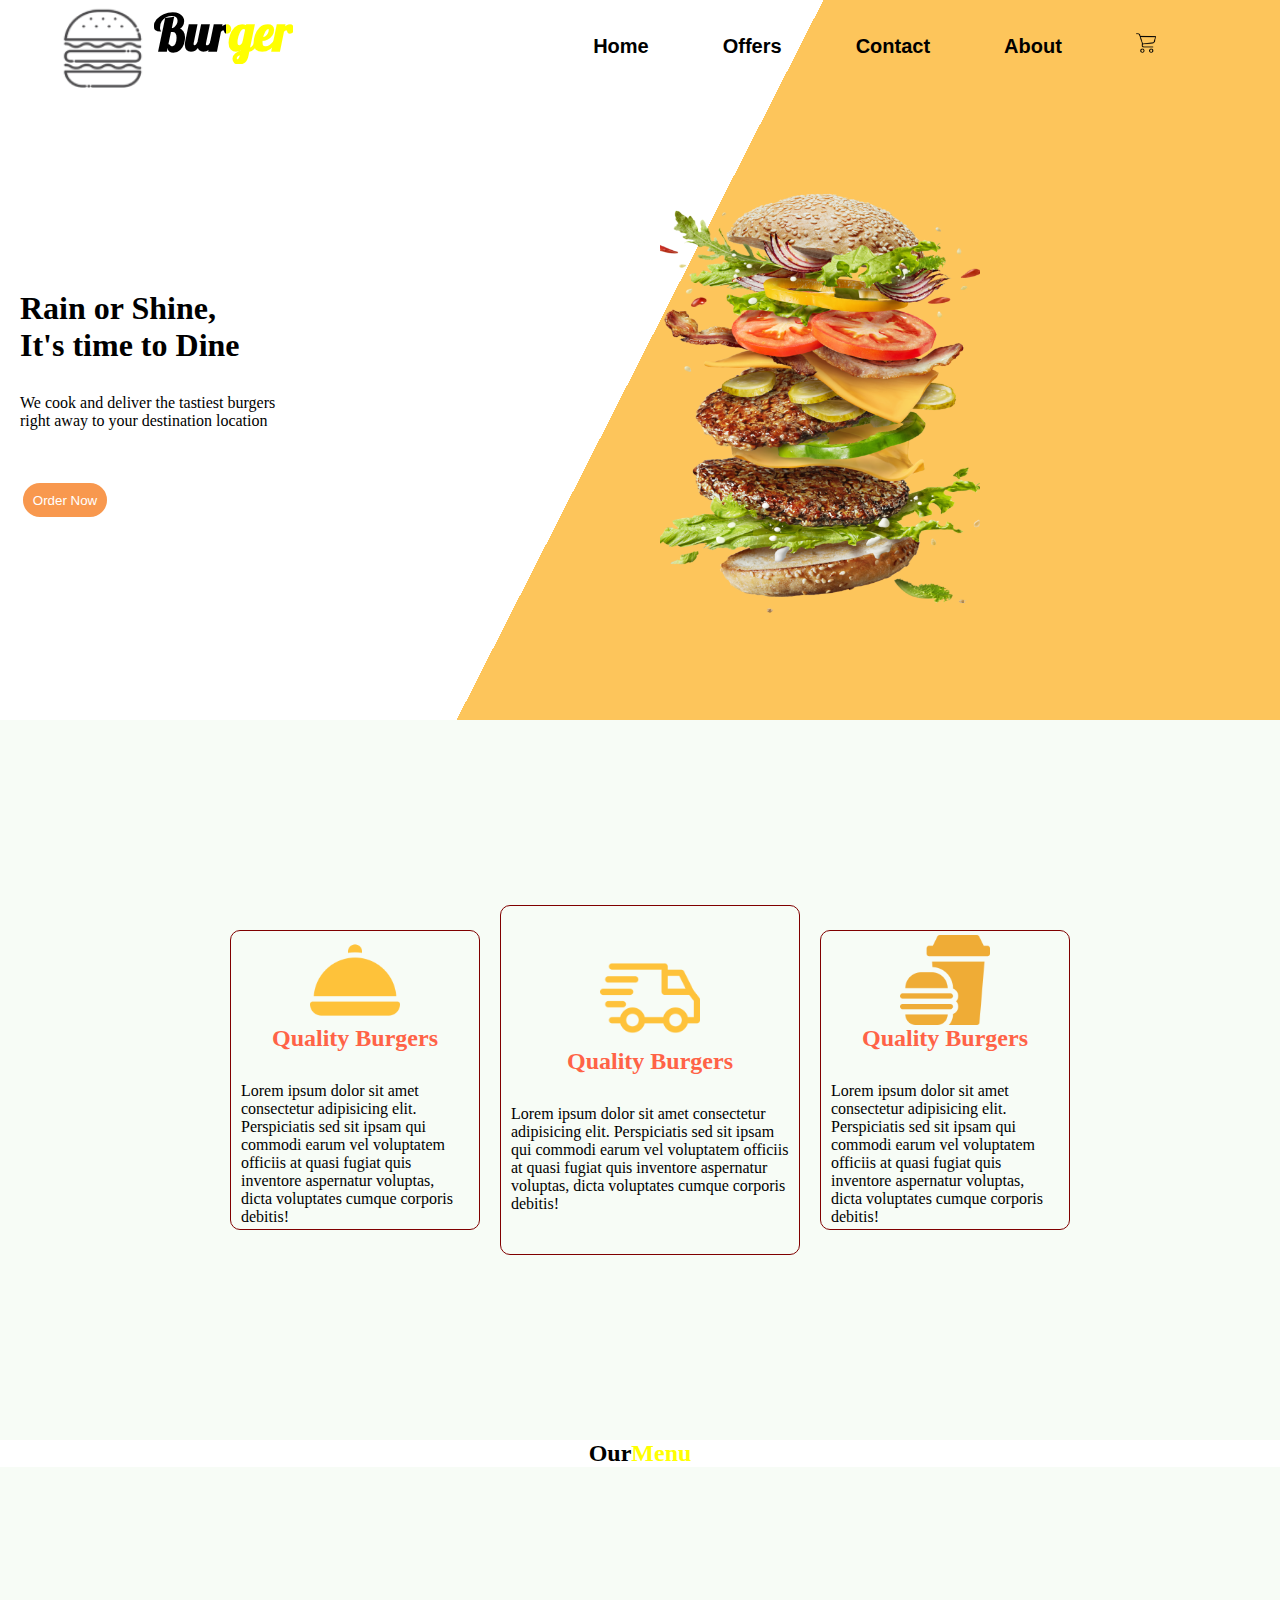
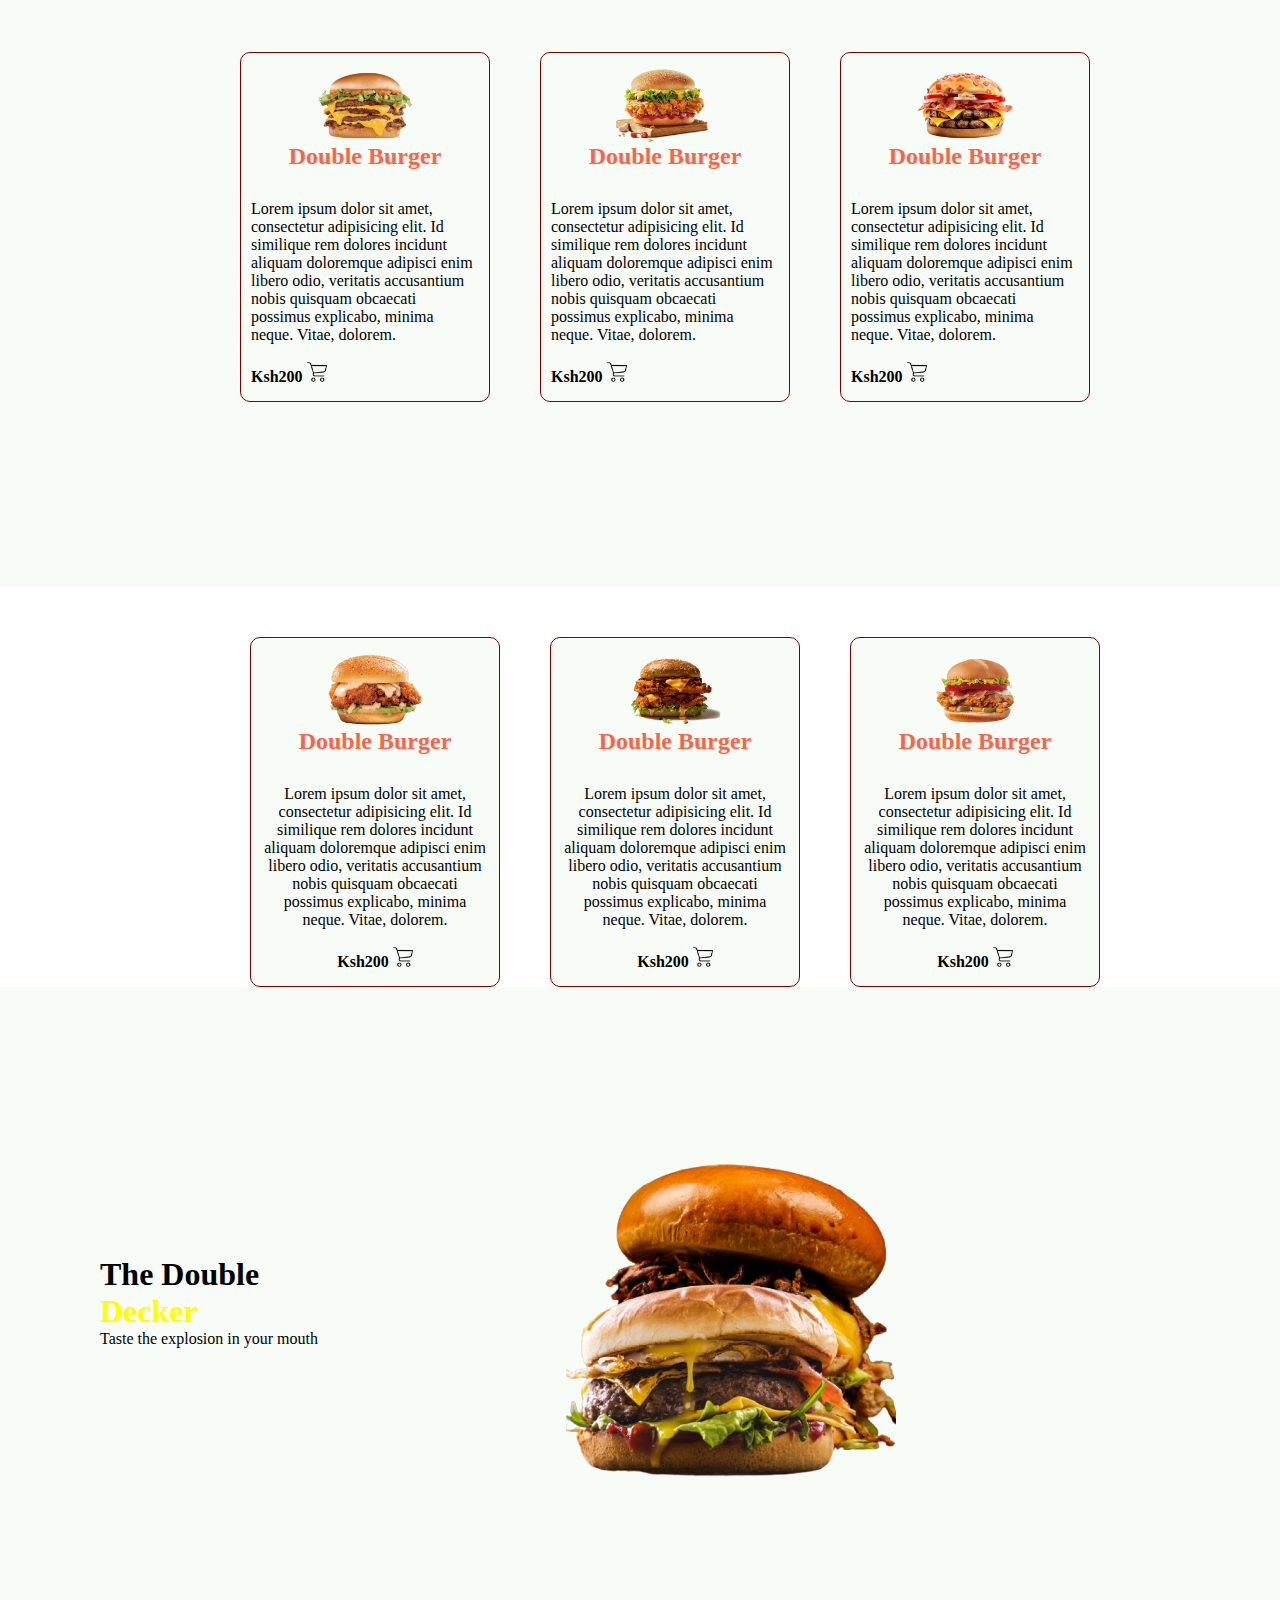
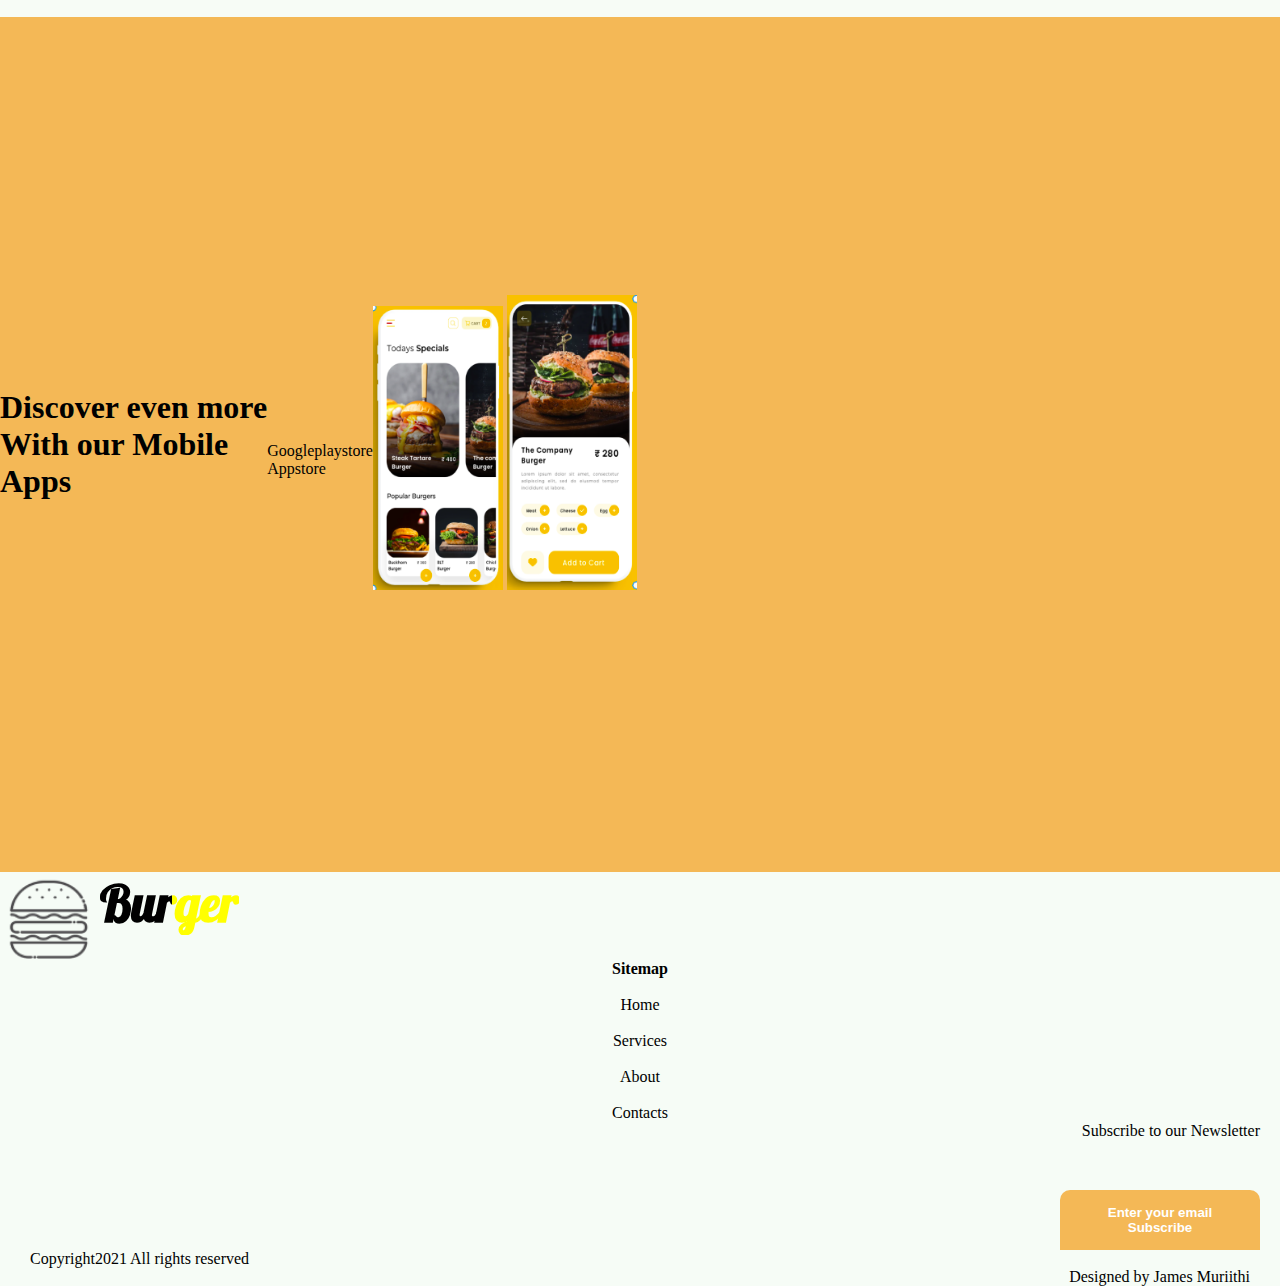
==== commit f3fd3413: "added a footer styling" ====
--- a/index.html
+++ b/index.html
@@ -41,7 +41,7 @@
         </div>
         <div class="intro">
             <div class="info">
-                <h1>Rain or Shine,<br>It's to Dine</h1>
+                <h1>Rain or Shine,<br>It's time to Dine</h1>
 
                 <span id="span">We cook and deliver the tastiest burgers<br>right away to your destination
                     location</span>
@@ -55,7 +55,7 @@
 
 
             <div class="firstimage">
-                <img src="./Images/[CITYPNG 1.png" alt="burger" width="200px">
+                <img src="./Images/[CITYPNG 1.png" alt="burger" width="400px">
             </div>
         </div>
     </div>
@@ -108,10 +108,9 @@
             <h2>Double Burger</h2>
             <span>Lorem ipsum dolor sit amet, consectetur adipisicing elit. Id similique rem dolores incidunt aliquam
                 doloremque adipisci enim libero odio, veritatis accusantium nobis quisquam obcaecati possimus explicabo,
-                minima neque. Vitae, dolorem.<br><br><strong>Ksh200 
-                    <img src="/home/moringa/Documents/IP-week1-preprep/Images/cart.png" alt="cart"
-                    width="20px"></strong></span>
-                        
+                minima neque. Vitae, dolorem.<br><br><strong>Ksh200
+                    <img src="./Images/cart.png" alt="cart" width="20px"></strong></span>
+
 
 
         </div>
@@ -120,11 +119,10 @@
             <h2>Double Burger</h2>
             <span>Lorem ipsum dolor sit amet, consectetur adipisicing elit. Id similique rem dolores incidunt aliquam
                 doloremque adipisci enim libero odio, veritatis accusantium nobis quisquam obcaecati possimus explicabo,
-                minima neque. Vitae, dolorem.<br><br><strong>Ksh200 
-                    <img src="./Images/cart.png" alt="cart"
-                    width="20px"></strong></span>
-                       strong></span>
-                       
+                minima neque. Vitae, dolorem.<br><br><strong>Ksh200
+                    <img src="./Images/cart.png" alt="cart" width="20px"></strong></span>
+
+
 
         </div>
         <div class="ourmenu">
@@ -160,10 +158,11 @@
         <div class="ourmenu">
             <img src="./Images/SeekPng 6.png" alt="burger" width="100px">
             <h2>Double Burger</h2>
-            <span >Lorem ipsum dolor sit amet, consectetur adipisicing elit. Id similique rem dolores incidunt aliquam
-                doloremque adipisci enim libero odio, veritatis accusantium nobis quisquam obcaecati possimus explicabo,
-                minima neque. Vitae, dolorem.<br><br><strong>Ksh200 <img src="./Images/cart.png" alt="cart" style="width: 20px;">
-            </strong></span>
+            <span>Lorem ipsum dolor sit amet, consectetur adipisicing elit. Id similique rem dolores incidunt aliquam
+                doloremque adipisci enim libero odio, veritatis accusantium nobis quisquam obcaecati possimus explicabo,
+                minima neque. Vitae, dolorem.<br><br><strong>Ksh200 <img src="./Images/cart.png" alt="cart"
+                        style="width: 20px;">
+                </strong></span>
 
         </div>
     </div>
@@ -185,7 +184,7 @@
 
         <div class="decker">
             <img class="decker1" src="./Images/double-check2.png" alt="burger" width="400px">
-            <img class="decker2" src="/./Images/double-check2.png" alt="burger" width="200px">
+            <img class="decker2" src="./Images/double-check1.png" alt="burger" width="270px">
         </div>
     </div>
     <div class="mobileapps">
@@ -210,21 +209,27 @@
         </div>
         <div class="sitemap">
             <p><strong>Sitemap</strong></p><br>
-            <p>Home</p>
-            <p>Services</p>
-            <p>About</p>
+            <p>Home</p><br>
+            <p>Services</p><br>
+            <p>About</p><br>
             <P>Contacts</P>
         </div>
         <div class="subscribe">
-
-            <p><strong>Subscribe to our Newsletter</strong></p>
-            <btn>subscribe</btn>
-
+            <p>
+                <bold>Subscribe to our Newsletter</bold>
+            </p>
+            <button>
+                <div>Enter your email</div>
+                <div>Subscribe</div>
+            </button>
 
         </div>
         <div class="allrights">
             <p>Copyright2021 All rights reserved</p>
         </div>
+        <div class="designer">
+            <p>Designed by James Muriithi</p>
+        </div>
     </div>
 </body>
 
--- a/restaurant.css
+++ b/restaurant.css
@@ -90,11 +90,12 @@
 }
 .offers{
     width: 100%;
-    height: 80vh;
-    display: flex;
-    align-items: center;
-    justify-content: center;
-    background-color: #F7FCF6;
+    height: 80vh; 
+    display: flex;
+    align-items: center;
+    justify-content: center;
+    background-color: #F7FCF6;
+    
 }
 .offercards{
     display: flex;
@@ -106,8 +107,9 @@
     width: 250px;
     height: 300px;
     border: solid 1px maroon;
-    margin-left: 50px;
-    background-color: #F7FCF6;
+    margin-left: 20px;
+    background-color: #F7FCF6;
+    
 }
 .centercards{
     display: flex;
@@ -119,7 +121,7 @@
     width: 300px;
     height: 350px;
     border: solid 1px maroon;
-    margin-left: 50px;
+    margin-left: 20px;
     background-color: #F7FCF6;
 }
 .headingmenu{
@@ -186,7 +188,7 @@
 }
 .doubledecker{
     width: 50%;
-    margin-left: 20px;
+    margin-left: 100px;
     display: flex;
     flex-direction: column;
     
@@ -196,35 +198,40 @@
     position: relative;
     top: 0;
     left: 0;
+    margin-right: 30%;
   }
   .decker1 {
     width: 400px;  
-    height: 300px;
+    height: 350px;
     position: relative;
     top: 0;
     left: 0;
   
   }
   .decker2 {
-    width: 400px;  
+    width: 290px;  
     height: 300px;
     position: absolute;
-    top: 30px;
-    left: 30px;
+    top: 70px;
+    left: 70px;
+    right: 40px;
+    
     
   }
   .discover{
-      background-color: yellow;
+      background-color: #F4B856;
       display: flex;
       align-items: center;
      
       flex-direction: row;
       width: 100%;
-      height: 50vh;
+      height: 95vh;
   
   }
+
   .footer{
       background-color: #F6FCF6;
+      
   }
 .sitemap{
     text-align: center;
@@ -233,6 +240,28 @@
 }
 .subscribe{
     text-align: right;
-
-}
-
+    margin-right: 20px;
+
+}
+.subscribe button{
+    width: 200px;
+    height: 60px;
+    color: white;
+    background-color: #F4B856;
+    border: none;
+    font-weight: bold;
+    border-radius: 10px 10px 0px 0px;
+  
+    
+
+}
+
+.allrights{
+    text-align: left;
+    margin-left: 30px;
+}
+.designer{
+    text-align: right;
+    margin-right: 30px;
+}
+
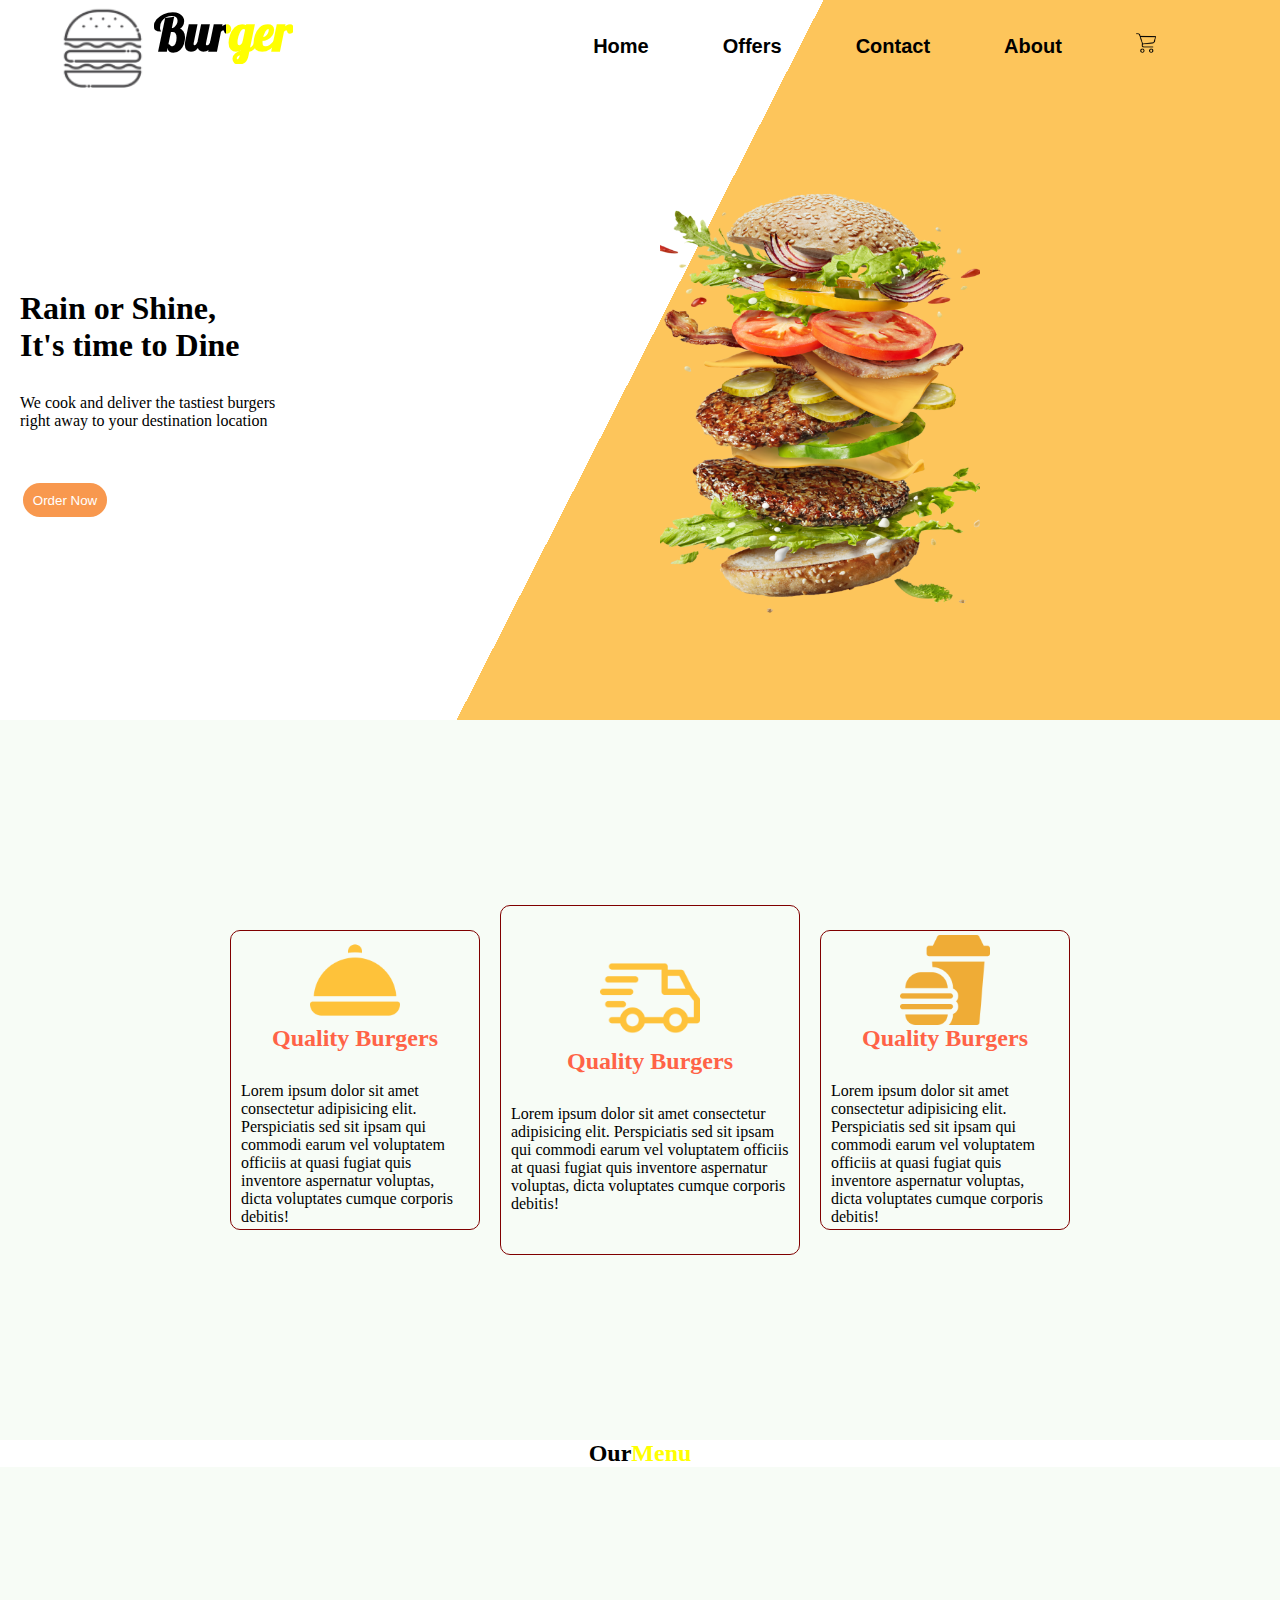
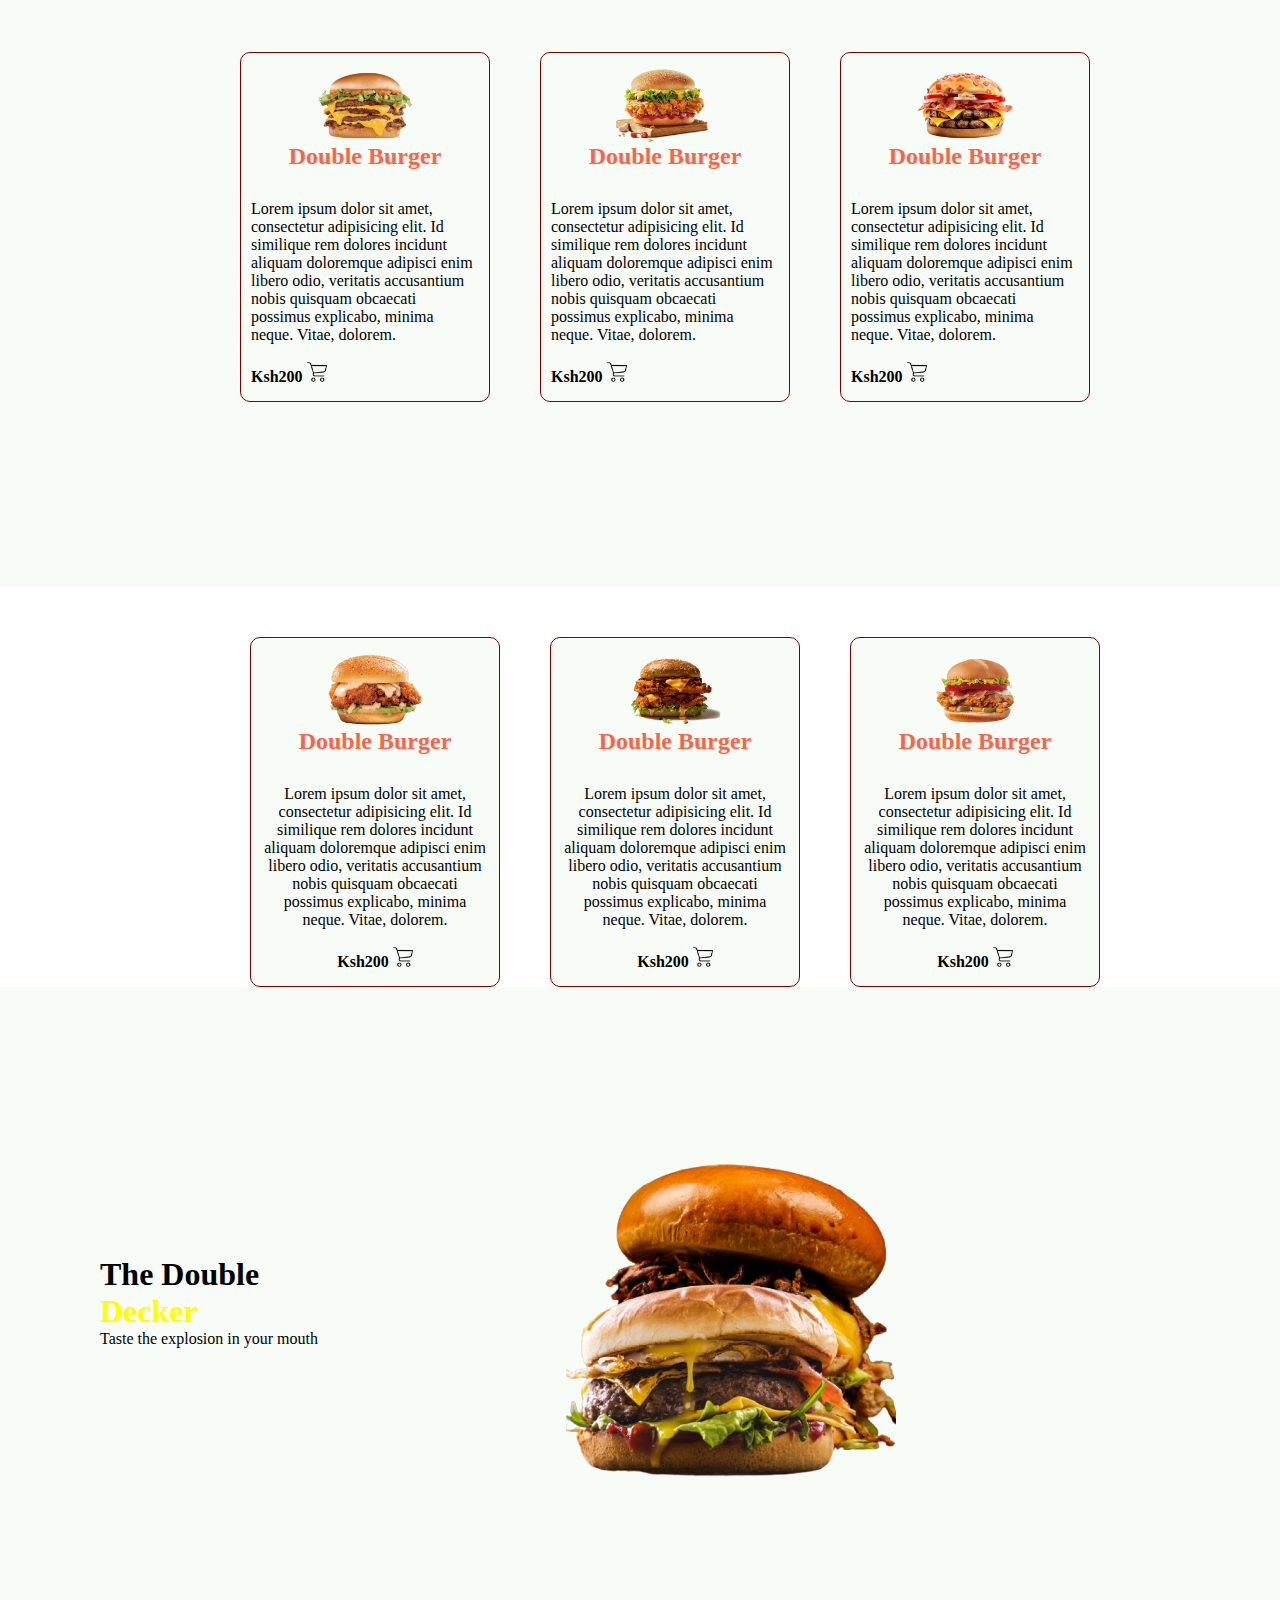
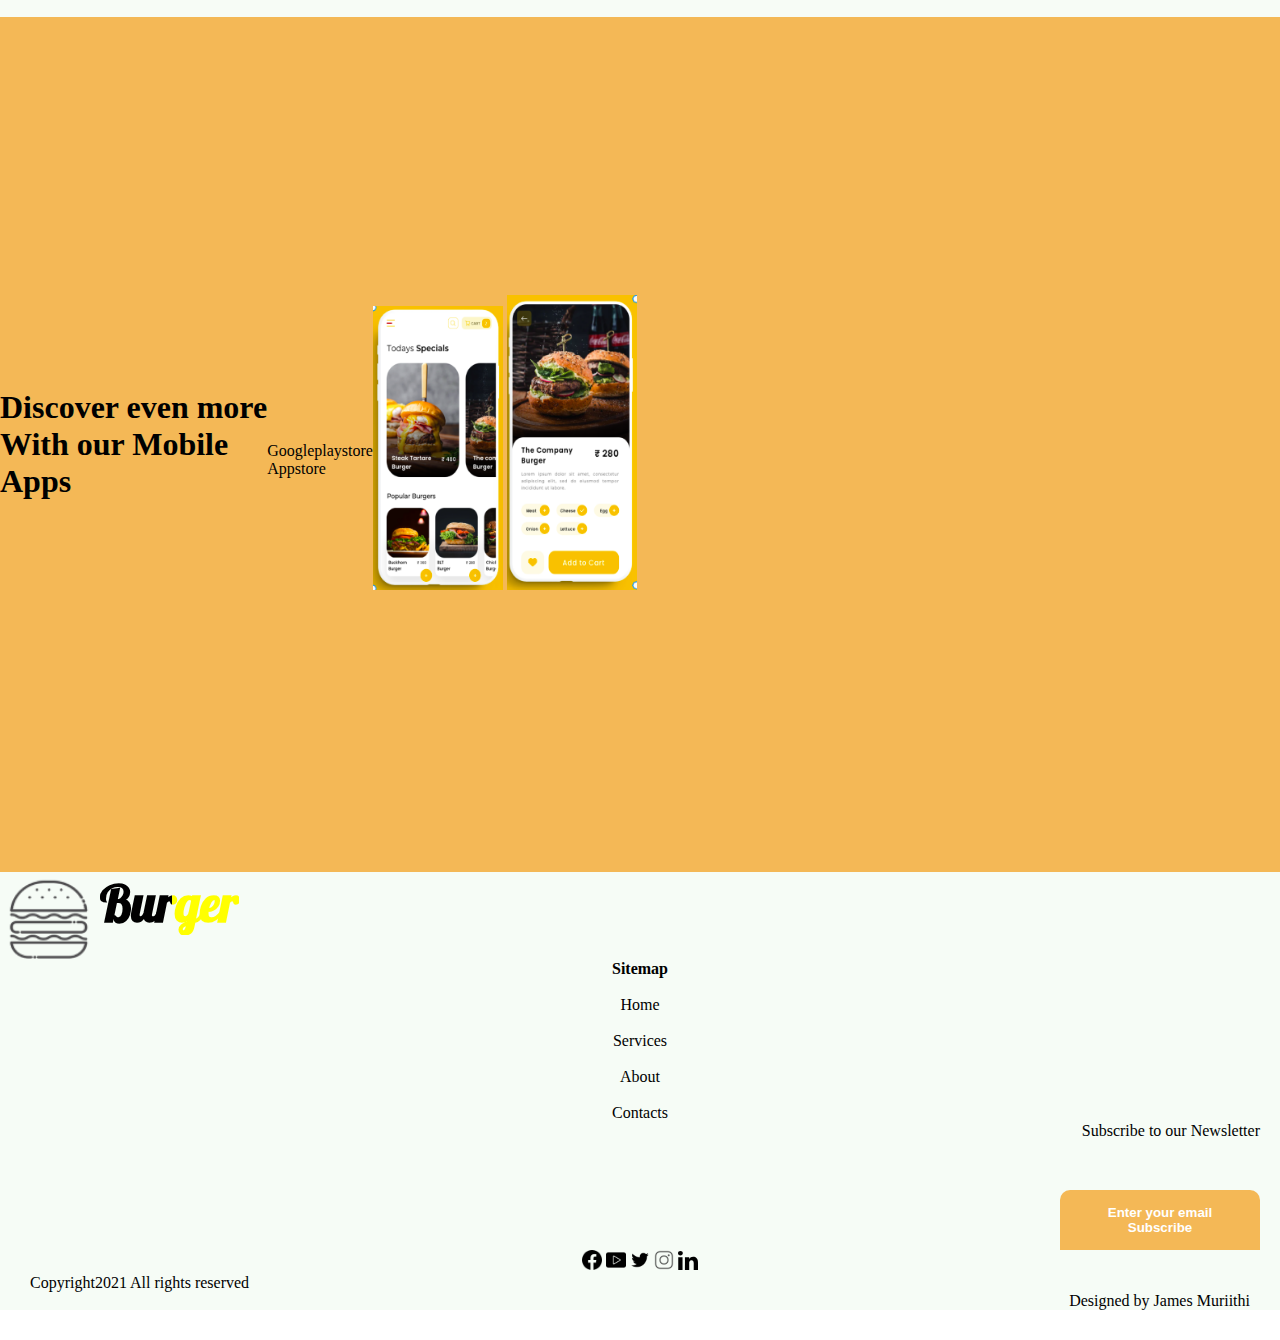
==== commit 88f76523: "added the social media icons at the footer" ====
--- a/index.html
+++ b/index.html
@@ -224,9 +224,18 @@
             </button>
 
         </div>
+        <div class="icons">
+            <img src="Images/icons8-facebook-24.png" alt="cart" width="20px">
+            <img src="Images/icons8-youtube-60.png" alt="cart" width="20px">
+            <img src="Images/icons8-twitter-30.png" alt="cart" width="20px">
+            <img src="Images/icons8-instagram-50.png" alt="cart" width="20px">
+            <img src="Images/linkedin-icon-1.svg" alt="cart" width="20px">
+
+        </div>
         <div class="allrights">
             <p>Copyright2021 All rights reserved</p>
         </div>
+       
         <div class="designer">
             <p>Designed by James Muriithi</p>
         </div>
--- a/restaurant.css
+++ b/restaurant.css
@@ -259,9 +259,15 @@
 .allrights{
     text-align: left;
     margin-left: 30px;
+    margin-bottom: 0px;
+}
+.icons{
+    text-align: center;
+    
 }
 .designer{
     text-align: right;
     margin-right: 30px;
-}
-
+    margin-bottom: 30px;
+}
+
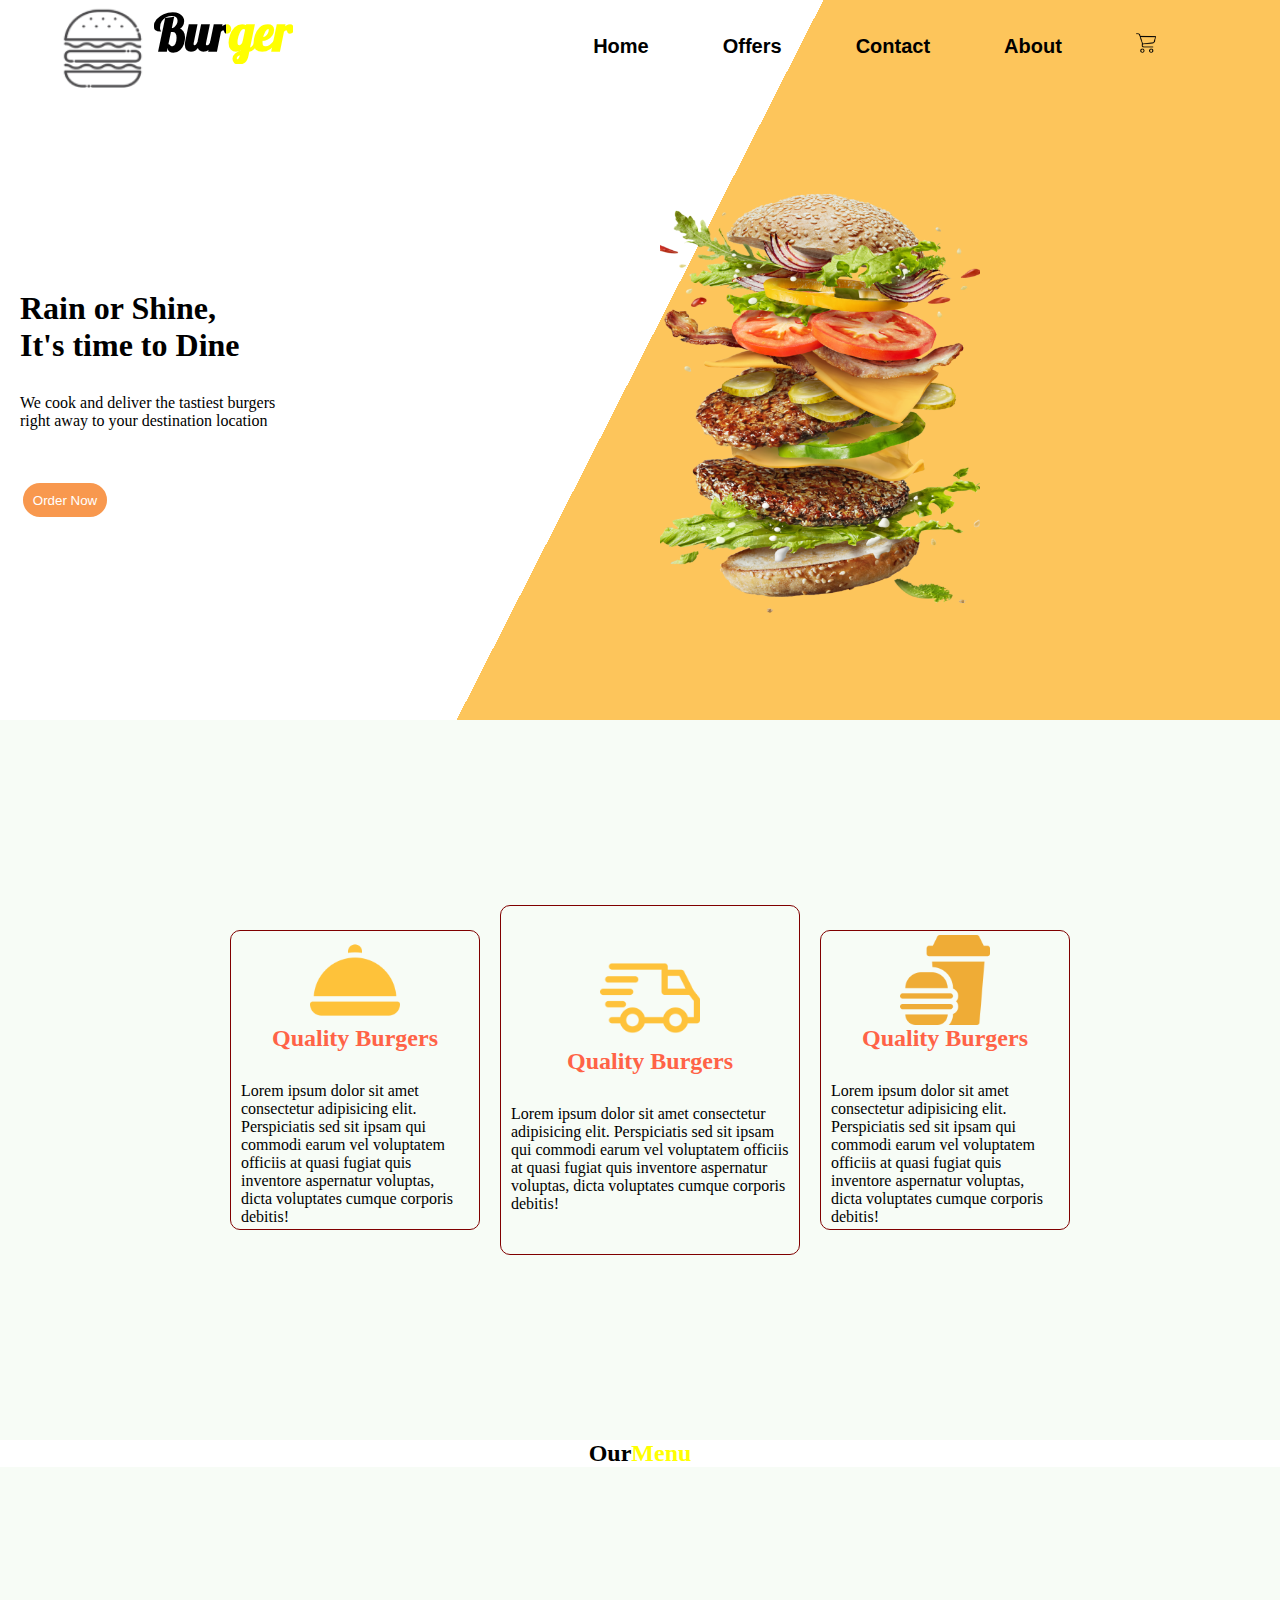
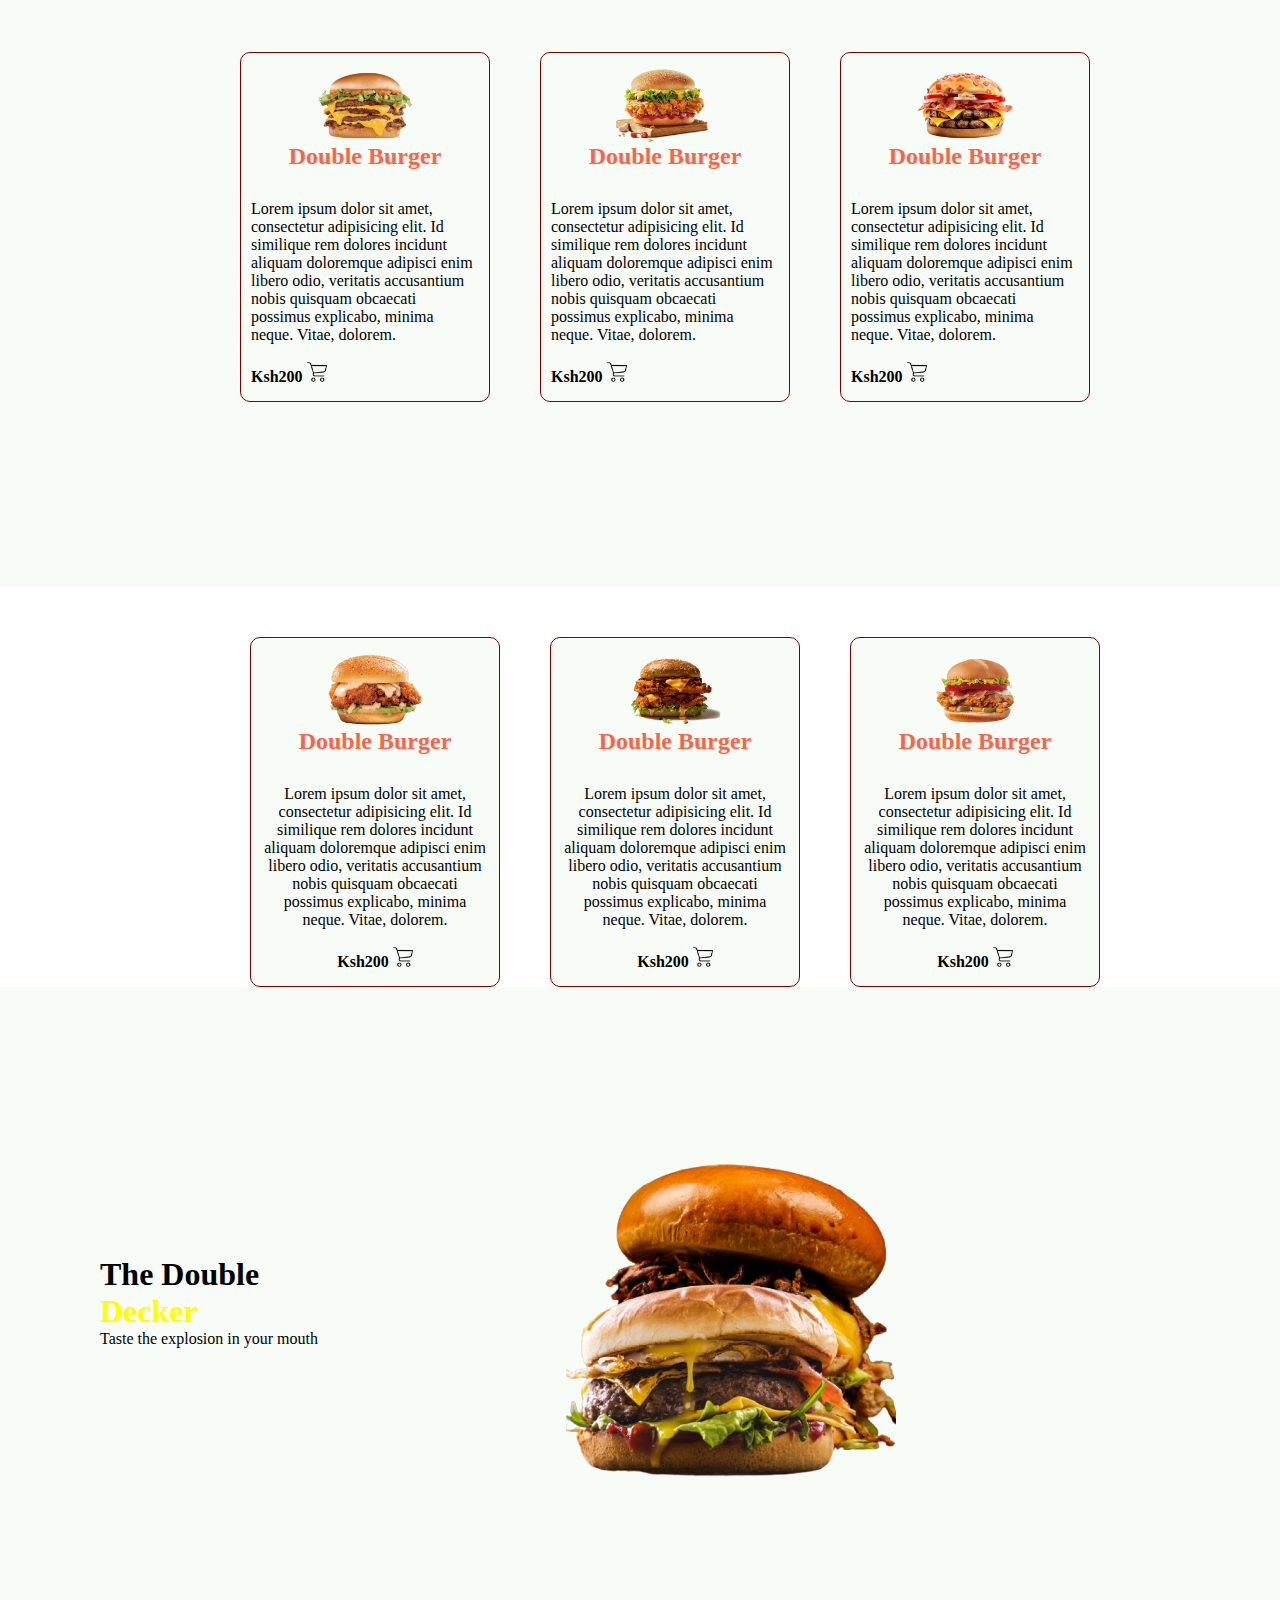
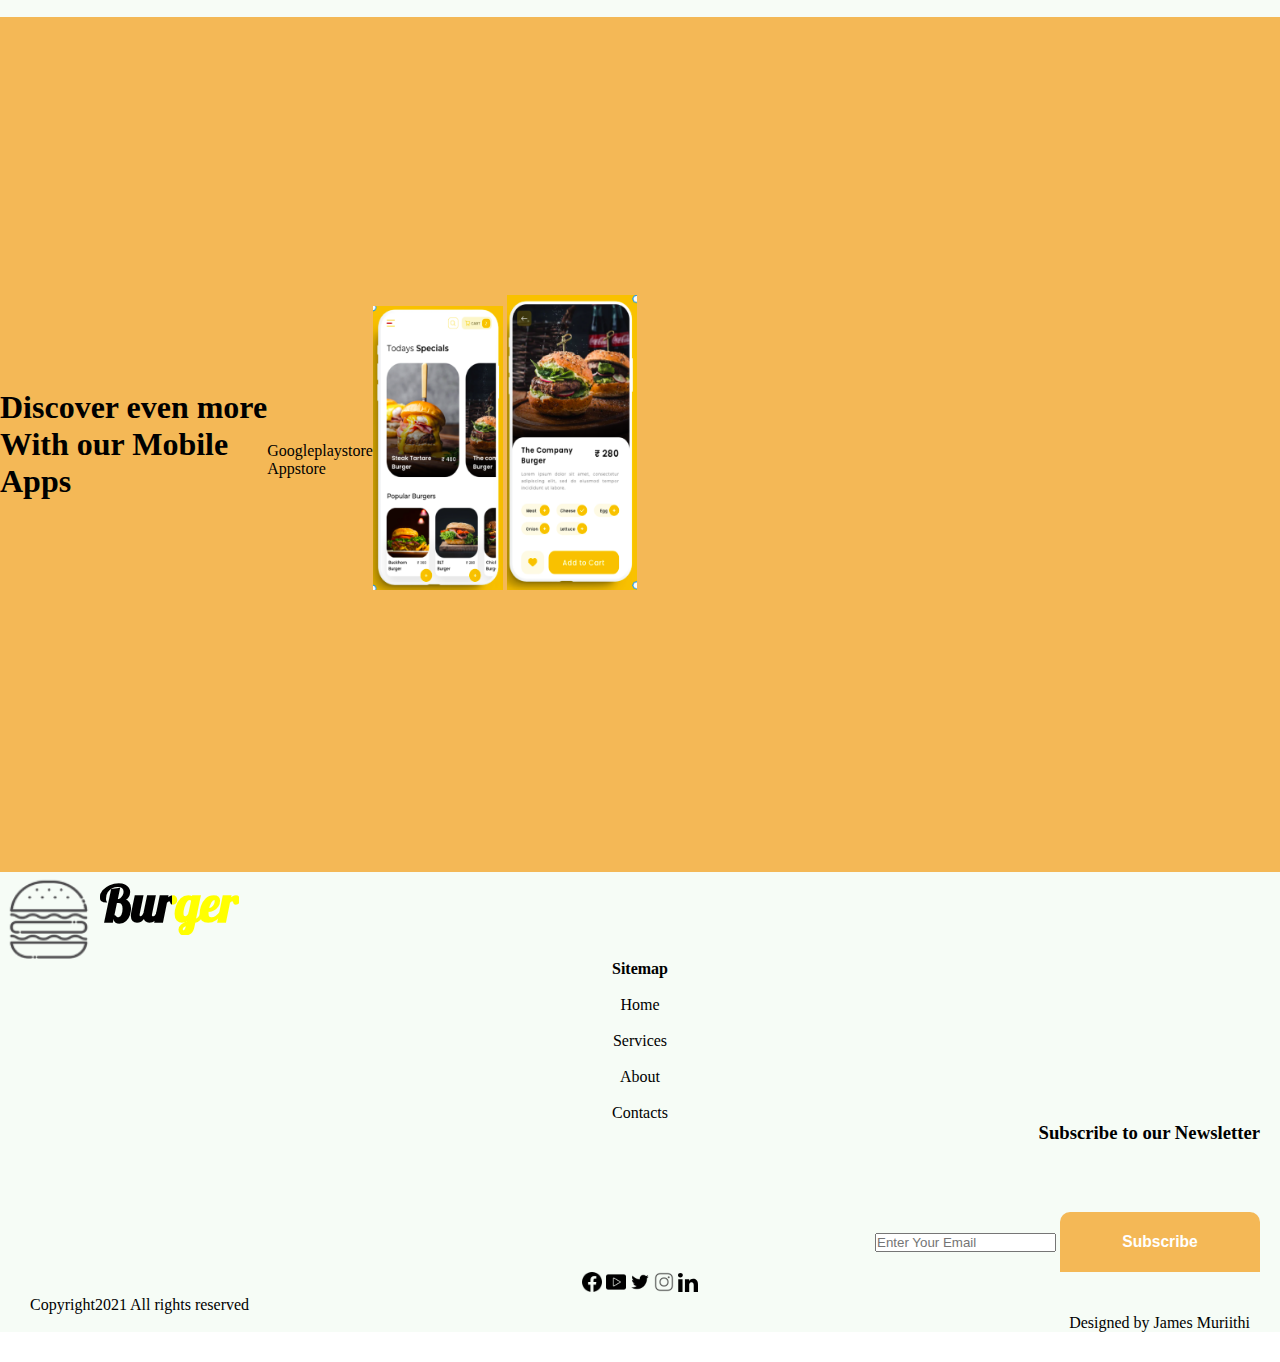
==== commit 8841efdb: "added a style to subscribe button" ====
--- a/index.html
+++ b/index.html
@@ -214,7 +214,7 @@
             <p>About</p><br>
             <P>Contacts</P>
         </div>
-        <div class="subscribe">
+        <!--<div class="subscribe">
             <p>
                 <bold>Subscribe to our Newsletter</bold>
             </p>
@@ -223,6 +223,14 @@
                 <div>Subscribe</div>
             </button>
 
+        </div>-->
+        <div class="subscribe">
+            <h3>Subscribe to our Newsletter</h3><br>
+            <div class="email">
+                <input type="email" placeholder="Enter Your Email"> 
+                <button><h3>Subscribe</h3></button>
+            </div>
+
         </div>
         <div class="icons">
             <img src="Images/icons8-facebook-24.png" alt="cart" width="20px">
@@ -235,7 +243,7 @@
         <div class="allrights">
             <p>Copyright2021 All rights reserved</p>
         </div>
-       
+
         <div class="designer">
             <p>Designed by James Muriithi</p>
         </div>
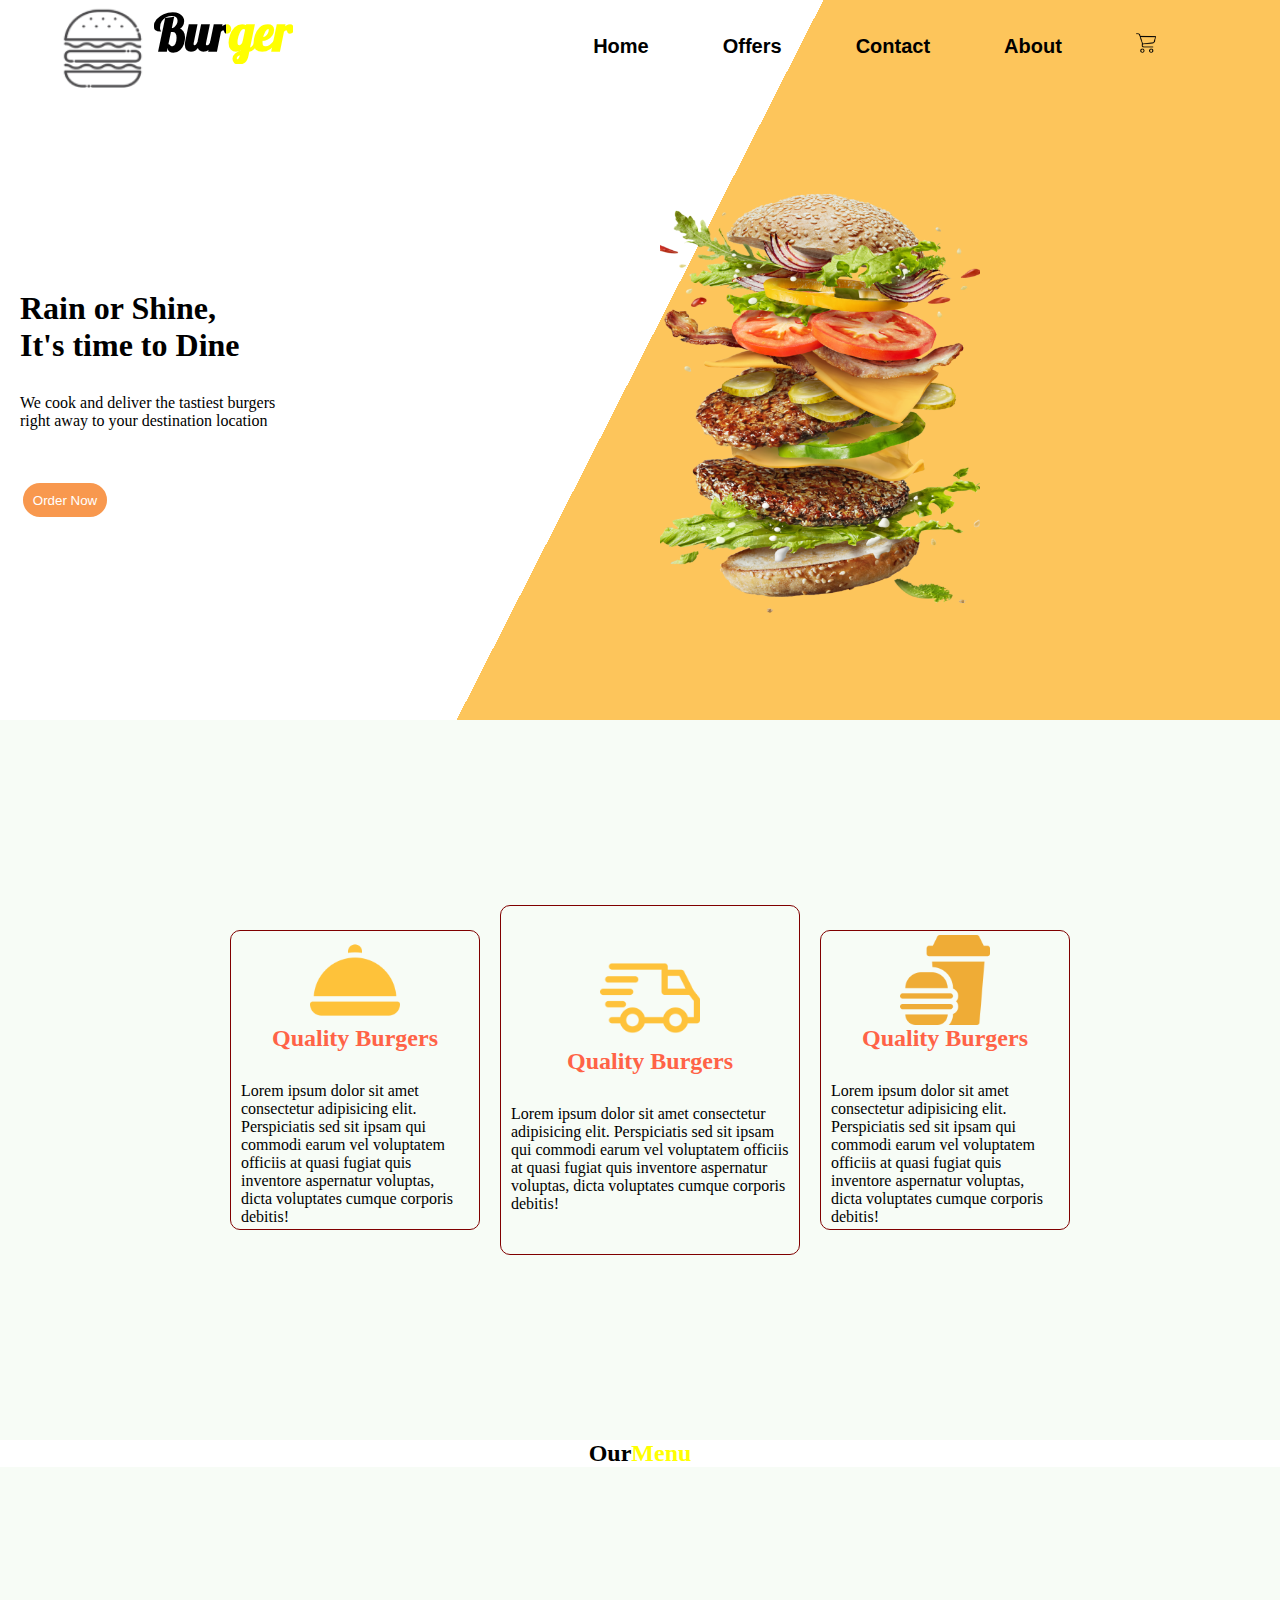
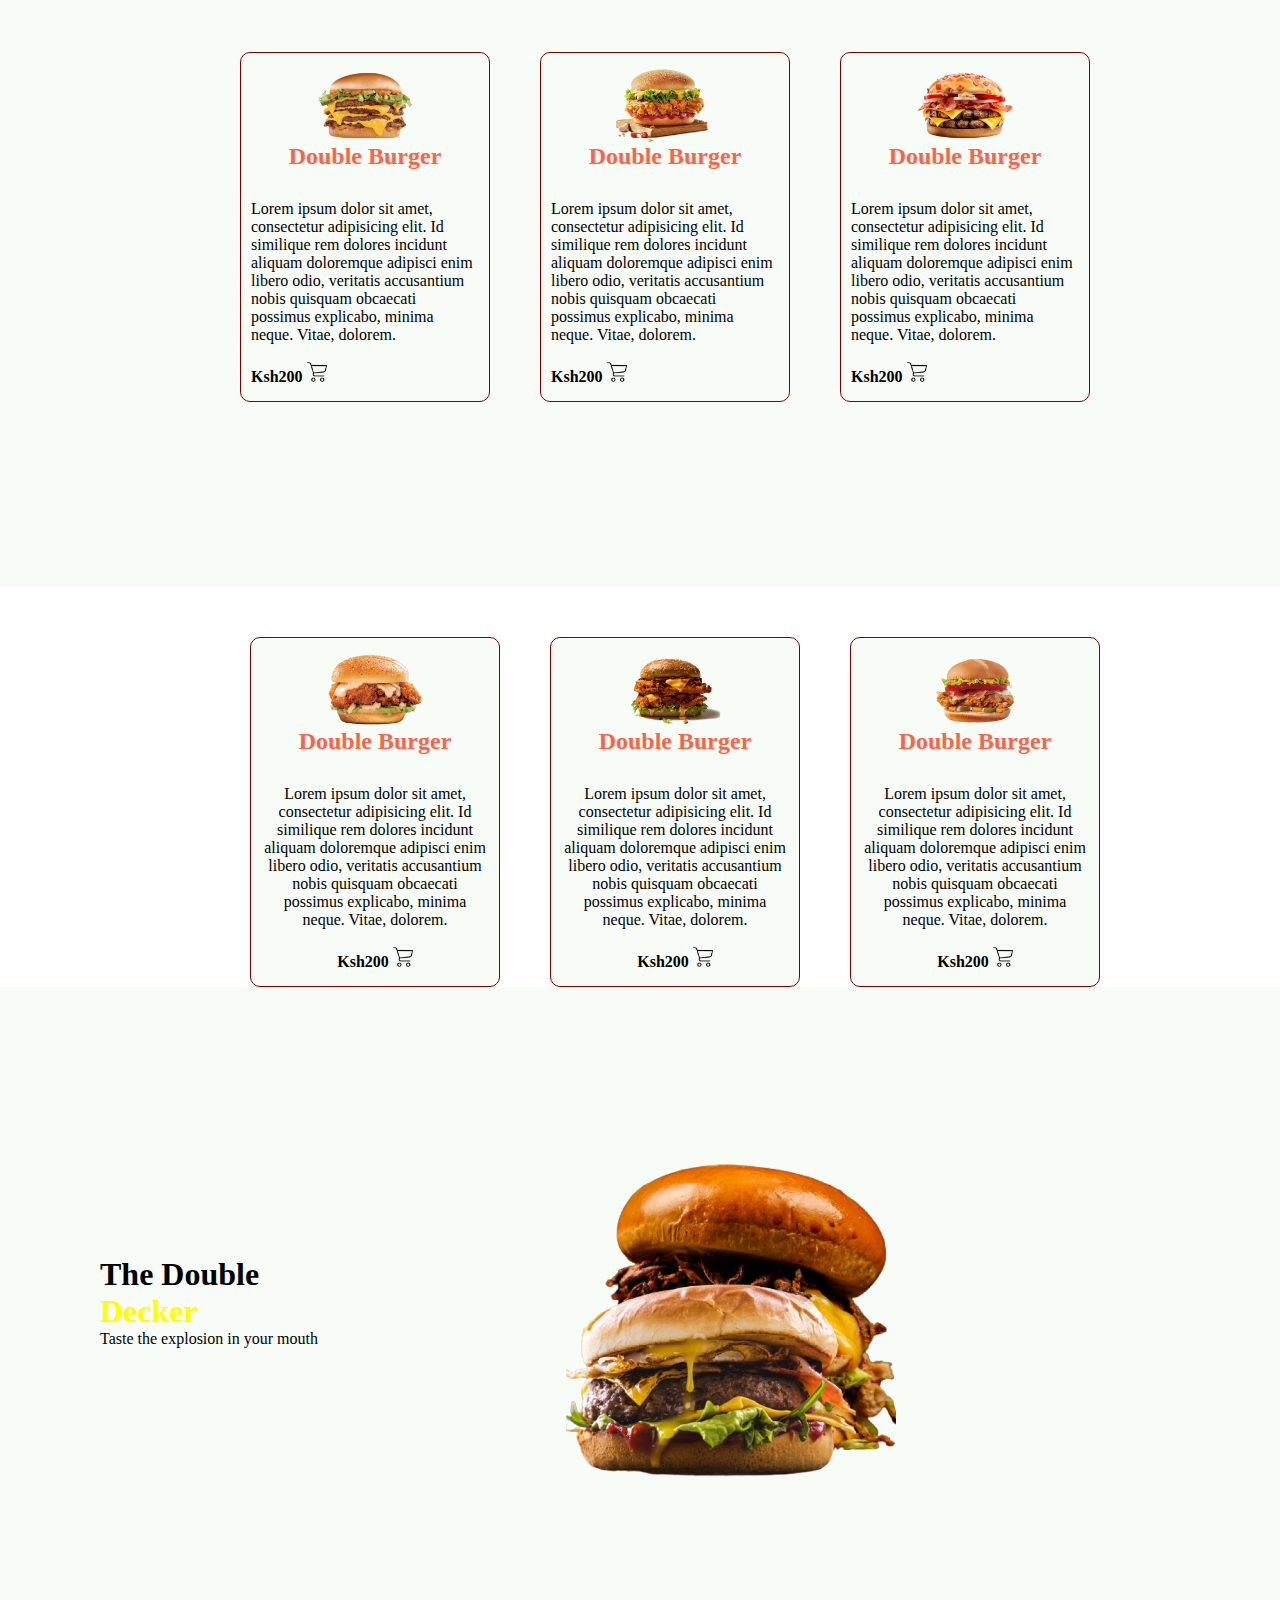
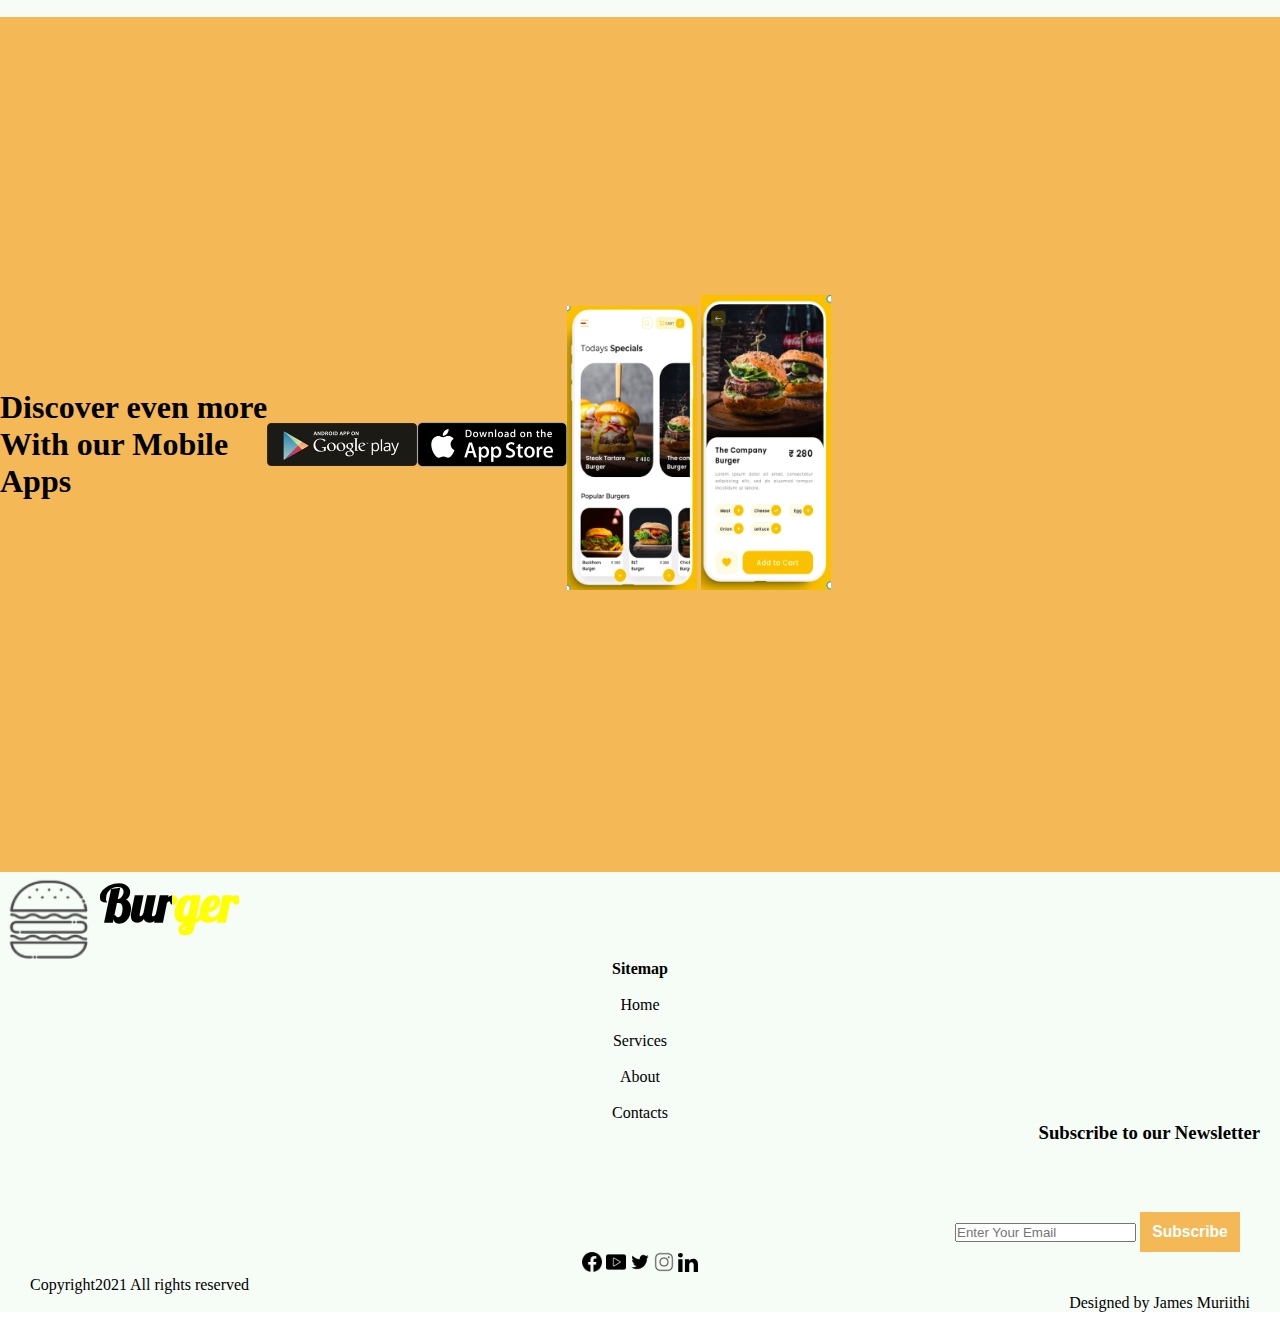
==== commit 3f0962ee: "added paystpre and appstore icons" ====
--- a/index.html
+++ b/index.html
@@ -191,7 +191,10 @@
         <div class="discover">
             <h1>Discover even more<br>With our Mobile<br>Apps</h1>
 
-            <span id="span">Googleplaystore<br>Appstore</span>
+            
+                <img src="Images/google-play-store-logo-3A03C3B8AD-seeklogo.com.png" alt="playstore" width="150px">
+                <img src="Images/download-on-the-app-store-flat-badge-logo-4582694404-seeklogo.com.png" alt="appstore"
+                    width="150px">
             <div class="mobile">
                 <img src="./Images/mobile1.png" alt="mobil" width="130px">
                 <img src="./Images/mobile2.png" alt="mobil" width="130px">
@@ -227,17 +230,19 @@
         <div class="subscribe">
             <h3>Subscribe to our Newsletter</h3><br>
             <div class="email">
-                <input type="email" placeholder="Enter Your Email"> 
-                <button><h3>Subscribe</h3></button>
+                <input type="email" placeholder="Enter Your Email">
+                <button>
+                    <h3>Subscribe</h3>
+                </button>
             </div>
 
         </div>
         <div class="icons">
-            <img src="Images/icons8-facebook-24.png" alt="cart" width="20px">
-            <img src="Images/icons8-youtube-60.png" alt="cart" width="20px">
-            <img src="Images/icons8-twitter-30.png" alt="cart" width="20px">
-            <img src="Images/icons8-instagram-50.png" alt="cart" width="20px">
-            <img src="Images/linkedin-icon-1.svg" alt="cart" width="20px">
+            <img src="Images/icons8-facebook-24.png" alt="facebook" width="20px">
+            <img src="Images/icons8-youtube-60.png" alt="youtube" width="20px">
+            <img src="Images/icons8-twitter-30.png" alt="twitter" width="20px">
+            <img src="Images/icons8-instagram-50.png" alt="instagram" width="20px">
+            <img src="Images/linkedin-icon-1.svg" alt="linkedin" width="20px">
 
         </div>
         <div class="allrights">
--- a/restaurant.css
+++ b/restaurant.css
@@ -243,14 +243,16 @@
     margin-right: 20px;
 
 }
+
 .subscribe button{
-    width: 200px;
-    height: 60px;
+    width: 100px;
+    height: 40px;
     color: white;
     background-color: #F4B856;
     border: none;
     font-weight: bold;
-    border-radius: 10px 10px 0px 0px;
+    border-radius: 0px 0px 0px 0px;
+    margin-right: 20px;
   
     
 
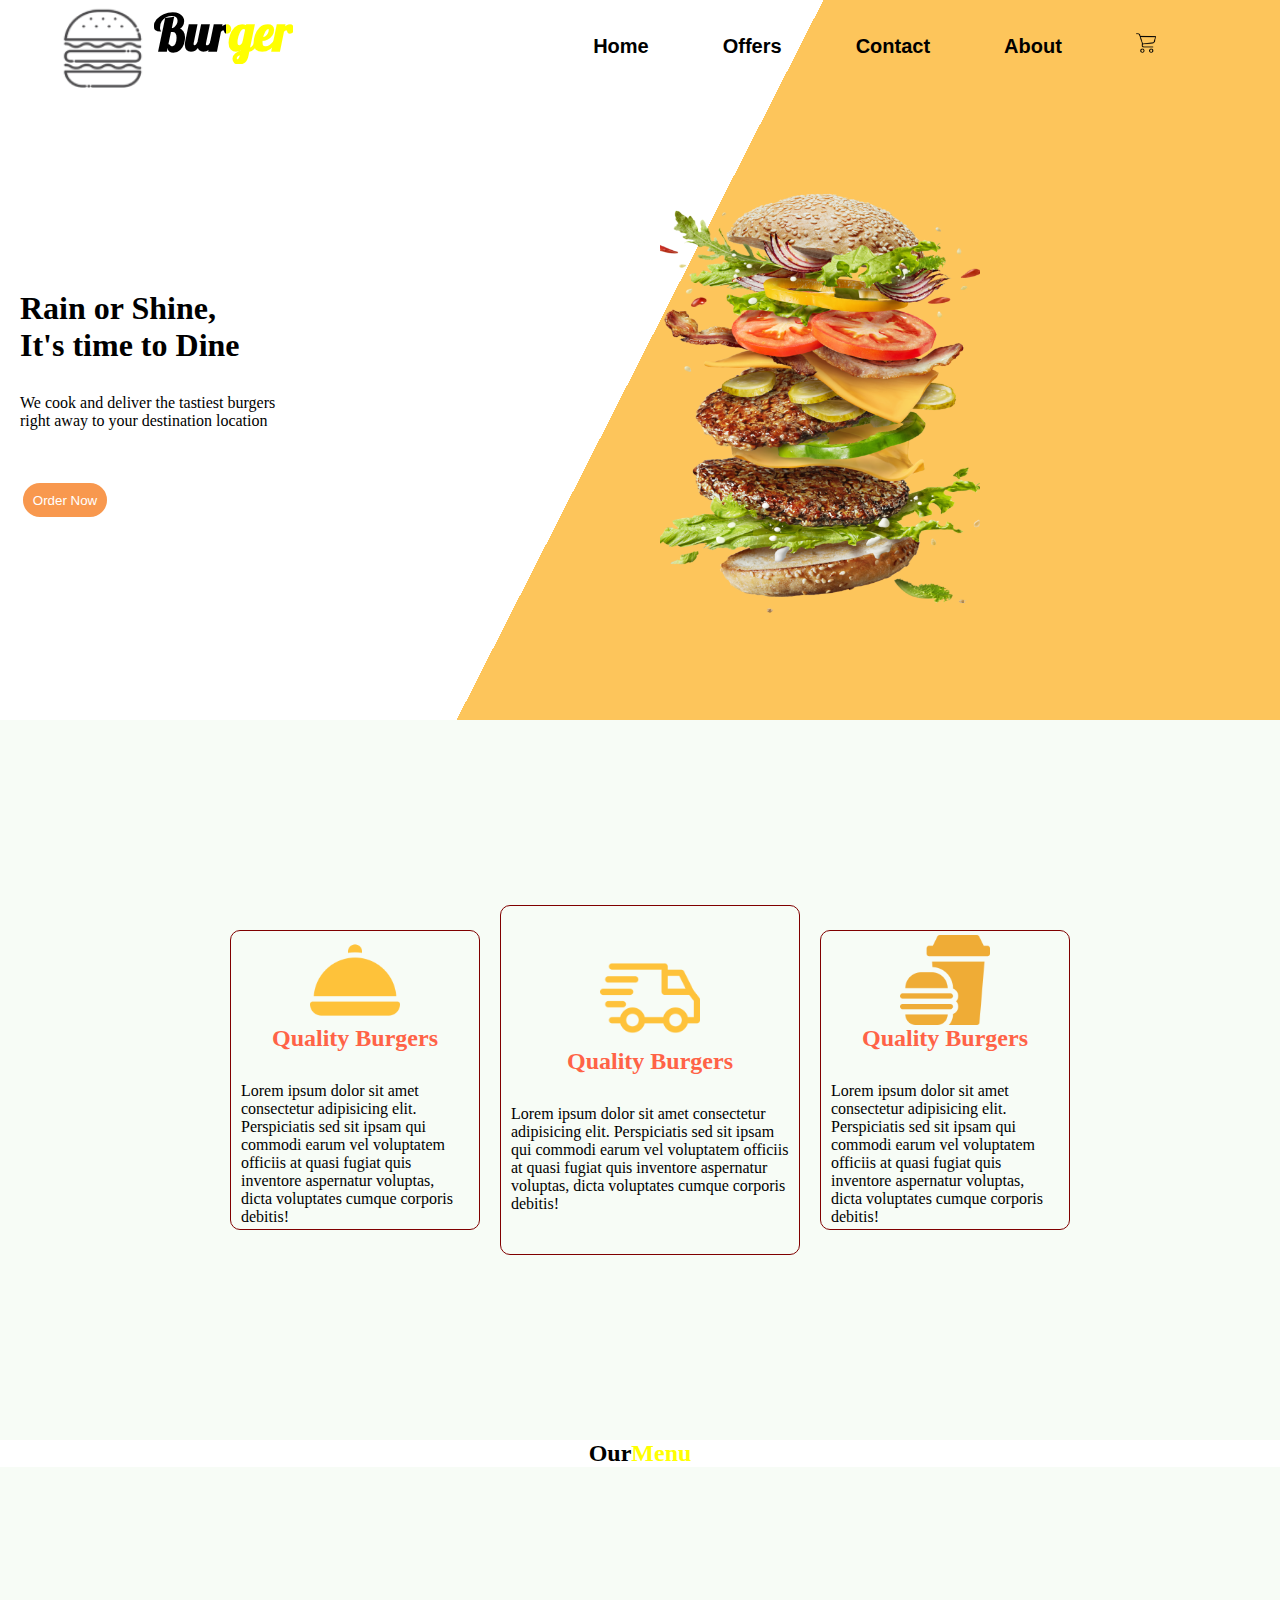
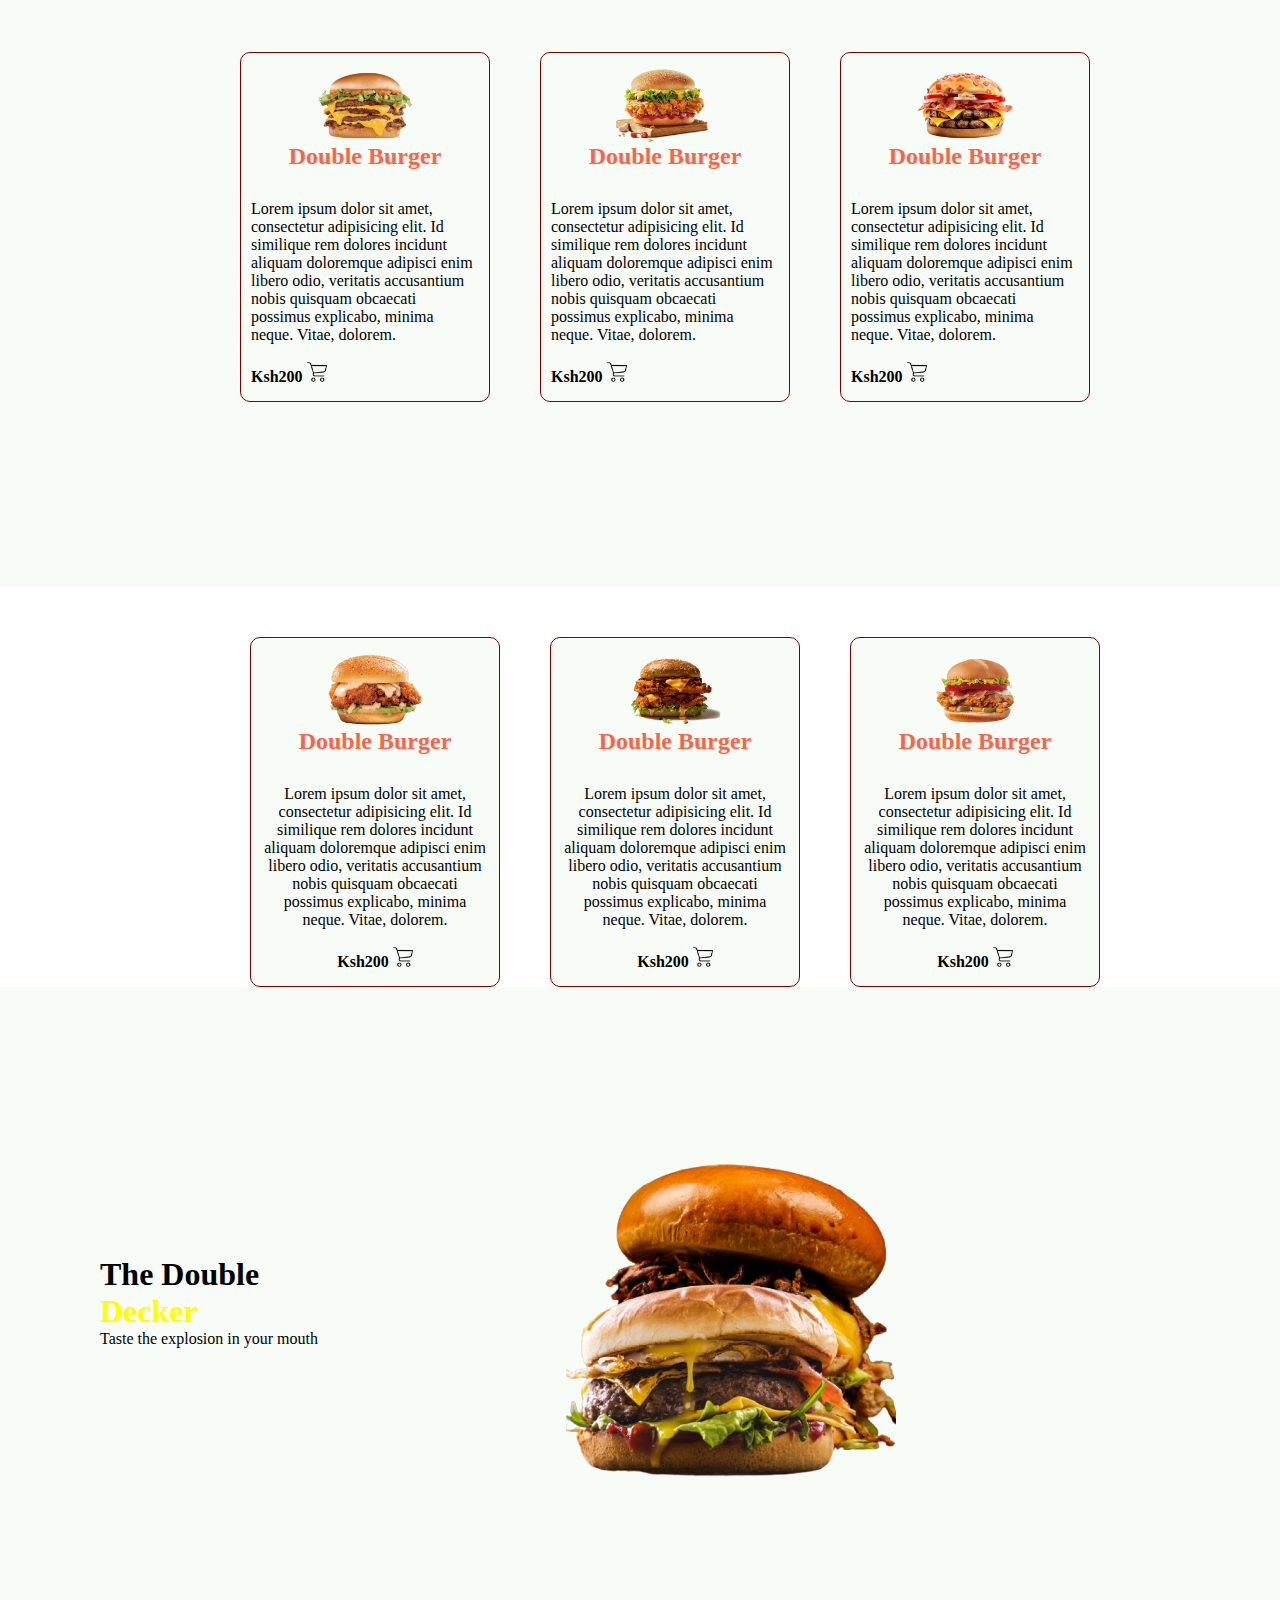
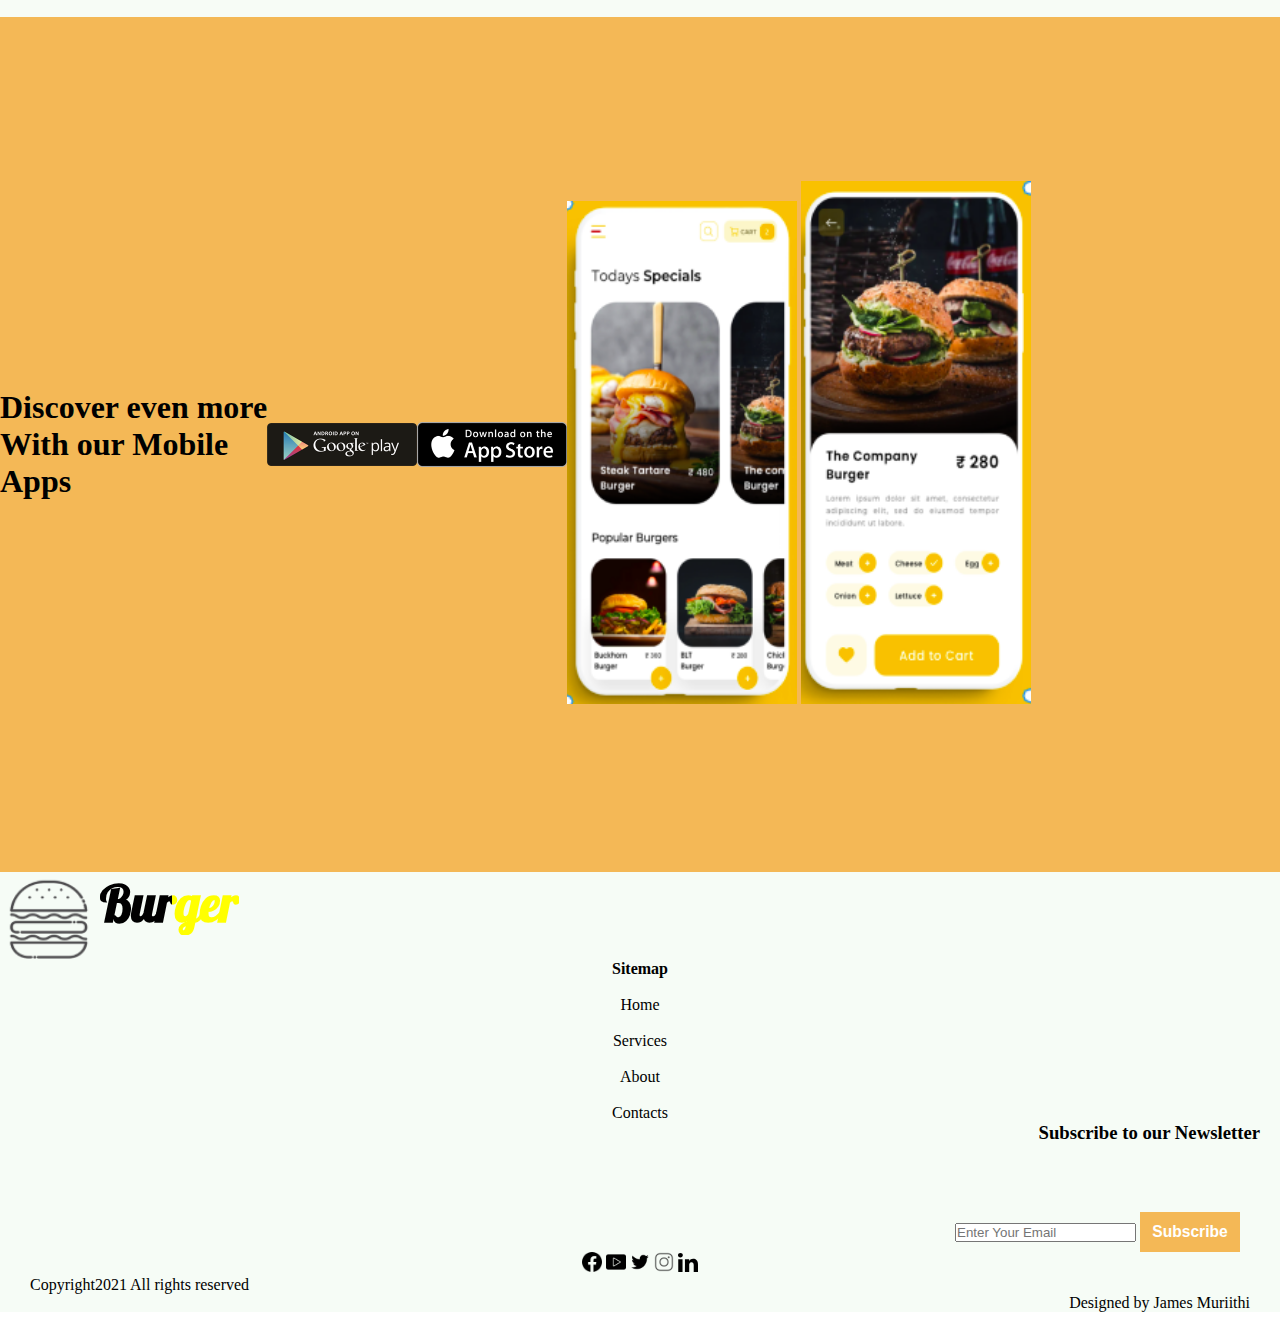
==== commit 67b778a2: "adjusted the mobile1 and mobile2 width" ====
--- a/index.html
+++ b/index.html
@@ -196,8 +196,8 @@
                 <img src="Images/download-on-the-app-store-flat-badge-logo-4582694404-seeklogo.com.png" alt="appstore"
                     width="150px">
             <div class="mobile">
-                <img src="./Images/mobile1.png" alt="mobil" width="130px">
-                <img src="./Images/mobile2.png" alt="mobil" width="130px">
+                <img src="./Images/mobile1.png" alt="mobil" width="230px">
+                <img src="./Images/mobile2.png" alt="mobil" width="230px">
             </div>
 
         </div>
